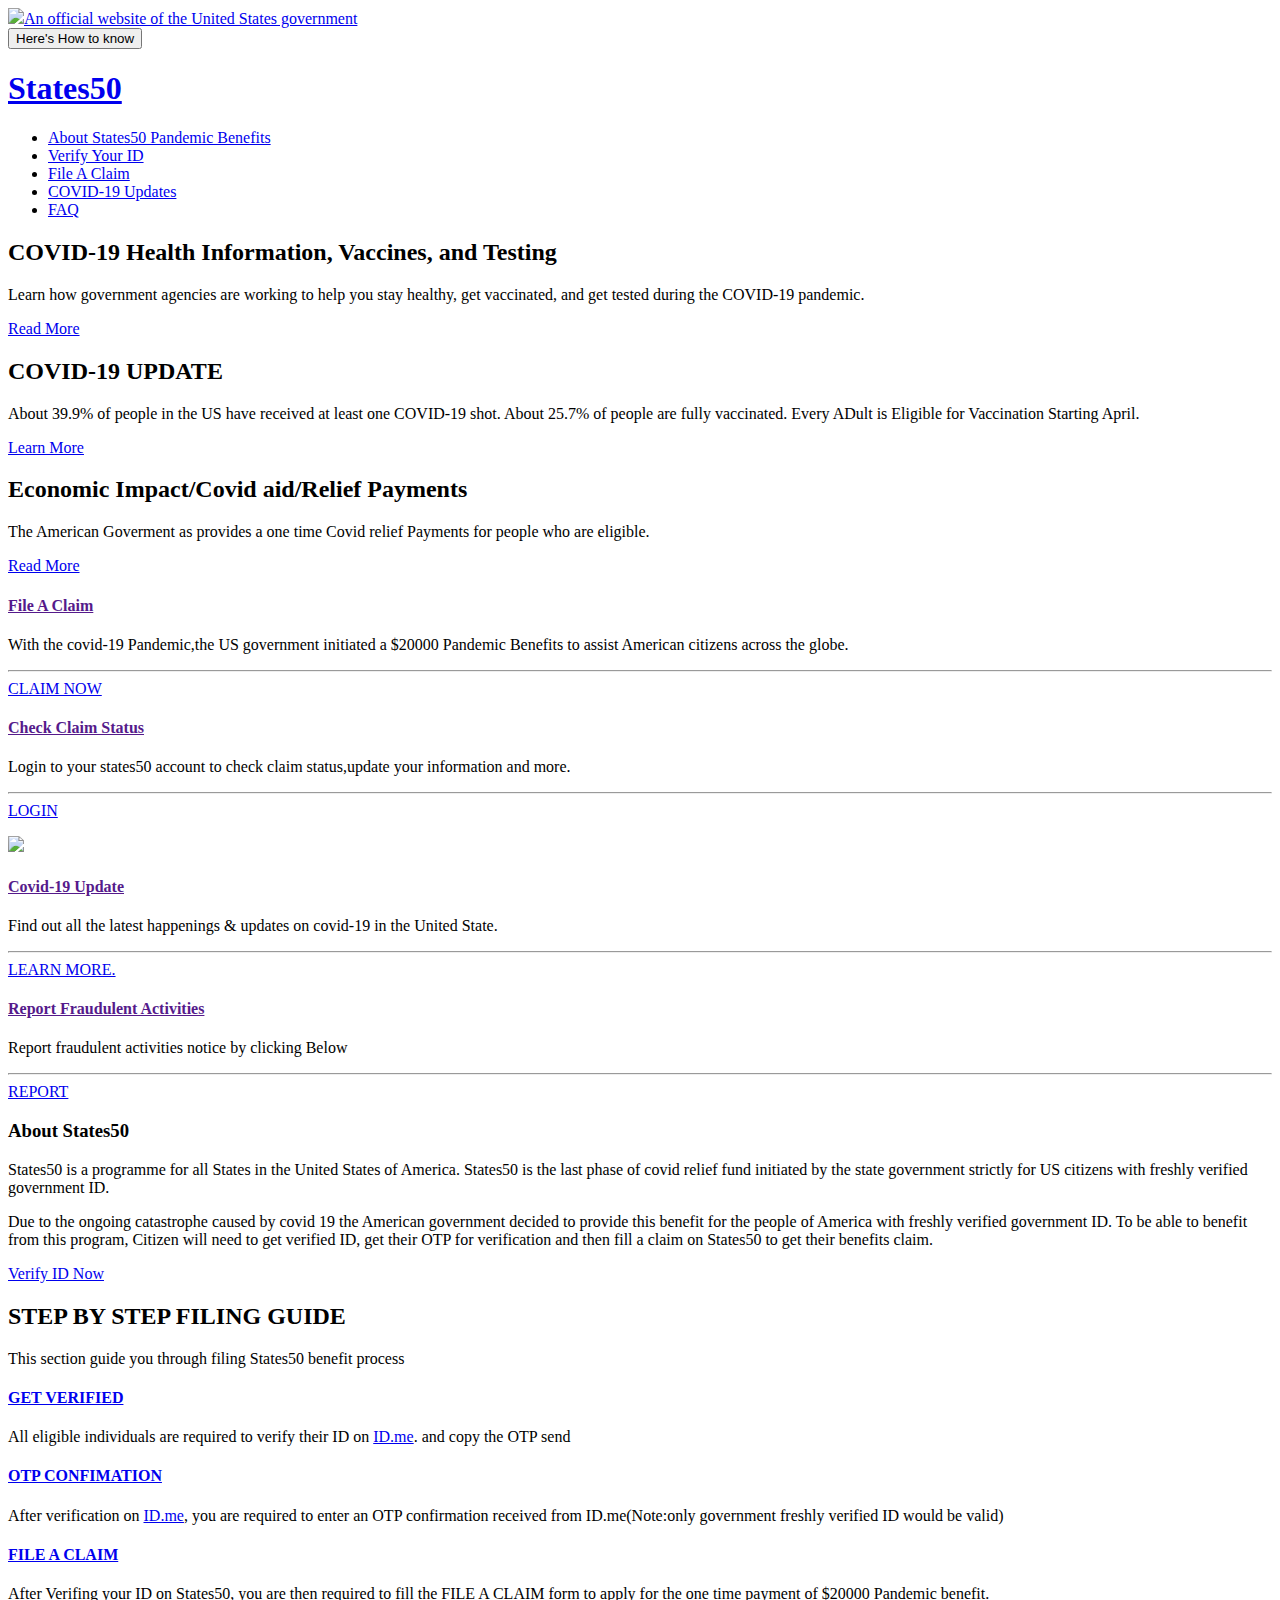
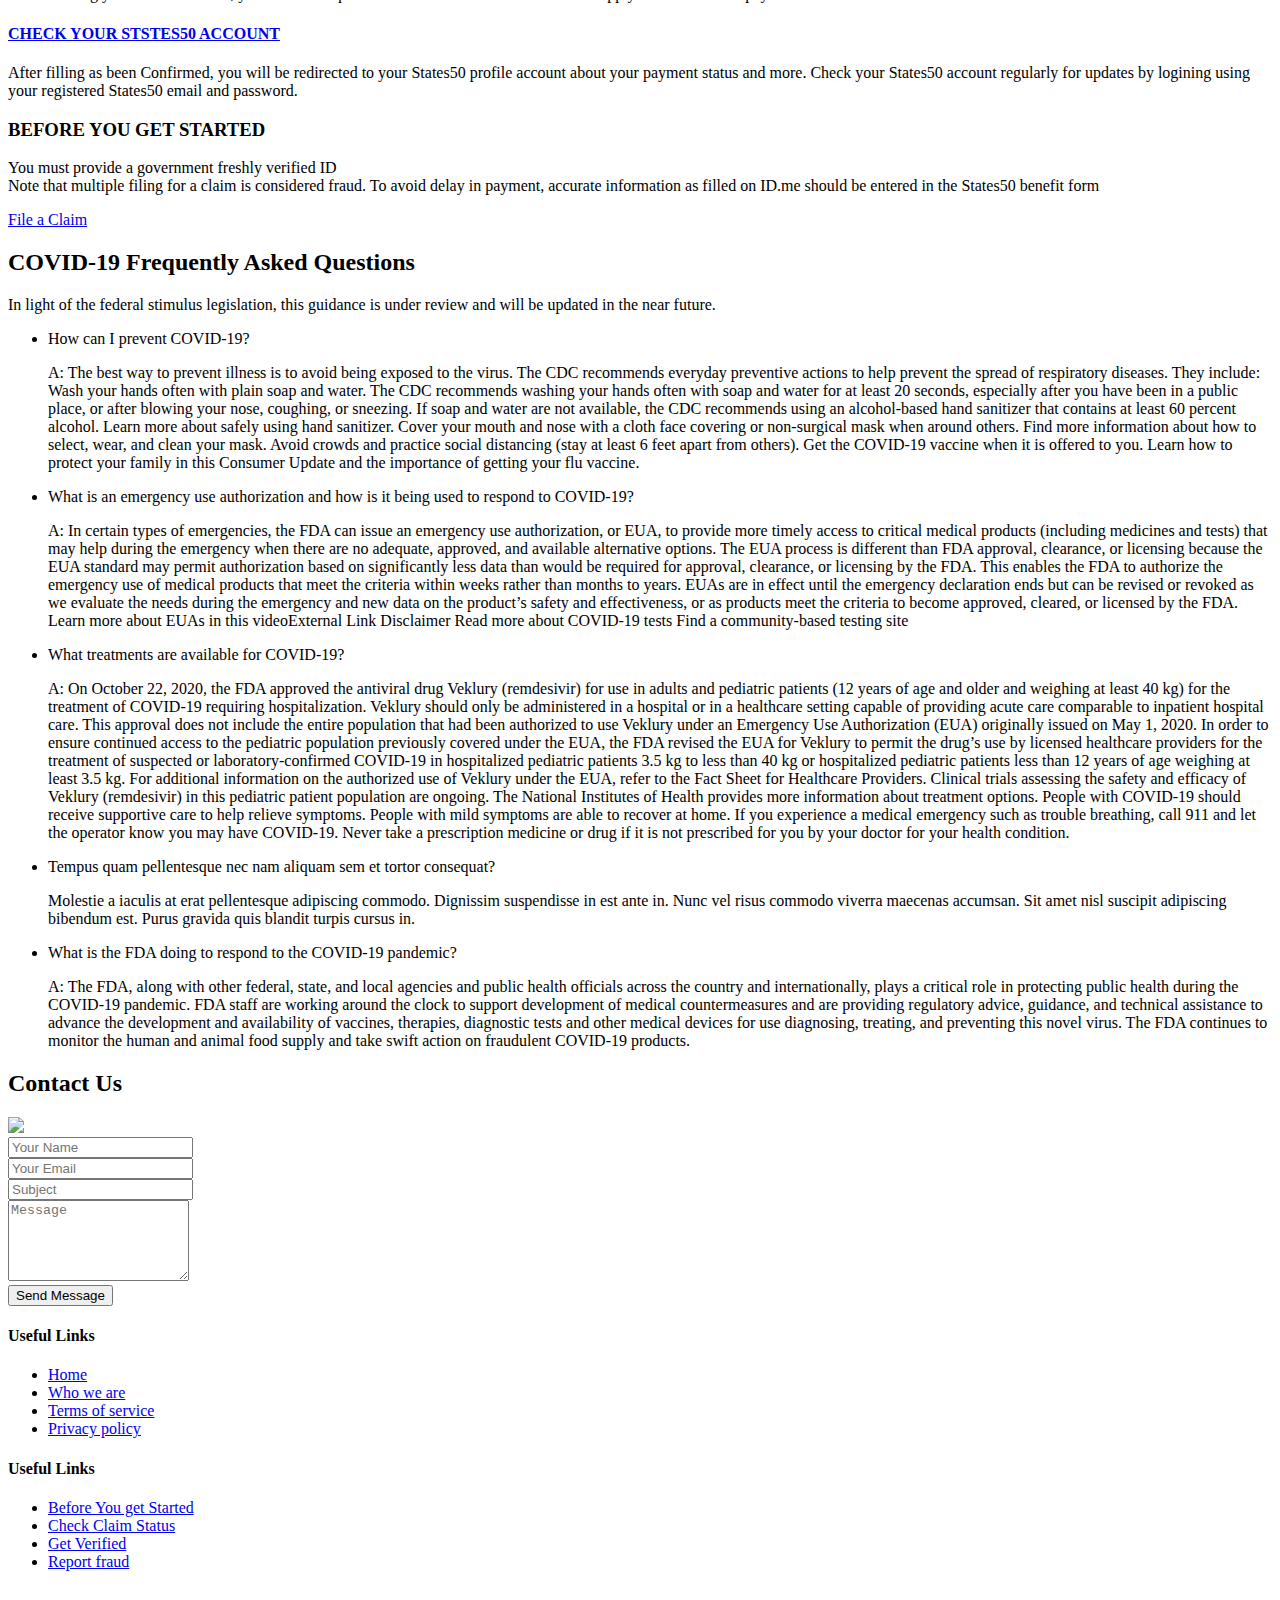
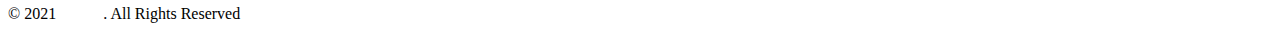
==== index.html @ 6e99c79d "Add files via upload" ====
<!DOCTYPE html>
<html lang="en">

<head>
  <meta charset="utf-8">
  <meta content="width=device-width, initial-scale=1.0" name="viewport">

  <title>States50</title>
  <meta content="" name="description">
  <meta content="" name="keywords">

  <!-- Favicons -->
  <link href="assets/img/favicon.png" rel="icon">
  <link href="assets/img/apple-touch-icon.png" rel="apple-touch-icon">


  <!-- Google Fonts -->
  <link href="https://fonts.googleapis.com/css?family=Open+Sans:300,300i,400,400i,600,600i,700,700i|Raleway:300,300i,400,400i,500,500i,600,600i,700,700i|Poppins:300,300i,400,400i,500,500i,600,600i,700,700i" rel="stylesheet">

  <!-- Vendor CSS Files -->
  <link href="assets/vendor/animate.css/animate.min.css" rel="stylesheet">
  <link href="assets/vendor/aos/aos.css" rel="stylesheet">
  <link href="assets/vendor/bootstrap/css/bootstrap.min.css" rel="stylesheet">
  <link href="assets/vendor/bootstrap-icons/bootstrap-icons.css" rel="stylesheet">
  <link href="assets/vendor/boxicons/css/boxicons.min.css" rel="stylesheet">
  <link href="assets/vendor/glightbox/css/glightbox.min.css" rel="stylesheet">
  <link href="assets/vendor/remixicon/remixicon.css" rel="stylesheet">
  <link href="assets/vendor/swiper/swiper-bundle.min.css" rel="stylesheet">

  <!-- Main CSS File -->
  <link href="assets/css/style.css" rel="stylesheet">

</head>

<body>
  <!-- ======= Top Bar ======= -->
  <div id="topbar" class="bg-primary d-flex align-items-center ">
   

    <div class="container-fluid d-flex align-items-center justify-content-center justify-content-md-between  px-5 py-5">
      <div class="contact-info d-flex align-items-center">
        <i ><img src="assets/img/favicon-57.png"></i><a href="#">An official website of the United States government </a>
      </div>
      <div class="cta d-none d-md-block">
        <button  type="button" class="btn cta-btn"  data-toggle="collapse" data-target="#open">Here's How to know</button>
      </div>
    </div>
    
  </div>

  <!--<div id="open" class="collapse col-12">
    <div class=" row">
           <div class="col-lg-6 ">
               <div class="row">
                    <div class="col-lg-2 px-5  py-3">
                      <img src="assets/img/icons/icon-dot-gov.svg" style="width: 3rem;">
                    </div>
                    <div class="col-lg-10">
                        <h6>Official websites use .gov & .us<br>
                            A .gov & .us website belongs to an official government organization in the United States</h6>
                    </div>
                </div>
            </div>
            <div class="col-lg-6">
                <div class="row">
                    <div class="col-lg-2 px-5  py-3">
                      <img src="assets/img/icons/icon-https.svg" style="width: 3rem;">
                    </div>
                    <div class="col-lg-10">
                        <p>Secure .gov & .us websites use HTTPS<br>
                           A lock (  ) or https:// means you’ve safely connected to the .gov website. Share sensitive information only on official, secure websites.</p>
                    </div>
                </div>
            </div>
           </div>-->
         </div>
      </div>
        
  <!-- ======= Header ======= -->
  <header id="header" class=" fixed-top d-flex align-items-center ">
    <div class="container d-flex align-items-center justify-content-between">

      
      <!-- Uncomment below if you prefer to use an words logo -->
      <h1><a href="https://states50gov.us/index.html" class="logo"><img src="assets/img/logo.png" alt="" class="img-fluid">States50</a></h1>
      <!--<h1 class="logo"><a href="index.html">State50</a></h1>-->

      <nav id="navbar" class="navbar">
        <ul>
        	<li><a class="nav-link scrollto " href="#hero">About States50 Pandemic Benefits</a></li>
          	<li><a class="nav-link scrollto" href="#about">Verify Your ID</a></li>
          	<li><a class="nav-link scrollto" href="#cta">File A Claim</a></li>
          	<li><a class="nav-link scrollto" href="https://combatcovid.hhs.gov/?utm_source=google&utm_medium=cpc&utm_campaign=mmg" target="_blank" rel="noopener noreferrer">COVID-19 Updates</a></li>
          	<li><a class="nav-link scrollto " href="#faq">FAQ</a></li>
        </ul>
        <i class="bi bi-list mobile-nav-toggle"></i>
      </nav><!-- .navbar -->

    </div>
  </header><!-- End Header -->

  <!-- ======= Hero Section ======= -->
  <section id="hero" class="d-flex justify-cntent-center align-items-center">
    <div id="heroCarousel" data-bs-interval="5000" class="container carousel carousel-fade" data-bs-ride="carousel">

      <!-- Slide 1 -->
      <div class="carousel-item active">
        <div class="carousel-container">
          <h2 class="animate__animated animate__fadeInDown"><span>COVID-19 </span>Health Information, Vaccines, and Testing </h2>
          <p class="animate__animated animate__fadeInUp">Learn how government agencies are working to help you stay healthy, get vaccinated, and get tested during the COVID-19 pandemic.</p>
          <a href="https://combatcovid.hhs.gov/?utm_source=google&utm_medium=cpc&utm_campaign=mmg" target="_blank" rel="noopener noreferrer" class="btn-get-started animate__animated animate__fadeInUp scrollto">Read More</a>
        </div>
      </div>

      <!-- Slide 2 -->
      <div class="carousel-item">
        <div class="carousel-container">
          <h2 class="animate__animated animate__fadeInDown">COVID-19 UPDATE</h2>
          <p class="animate__animated animate__fadeInUp">About 39.9% of people in the US have received at least one COVID-19 shot. About 25.7% of people are fully vaccinated.
			Every ADult is Eligible for Vaccination Starting April.</p>
          <a href="https://combatcovid.hhs.gov/?utm_source=google&utm_medium=cpc&utm_campaign=mmg" target="_blank" rel="noopener noreferrer" class="btn-get-started animate__animated animate__fadeInUp scrollto">Learn More</a>
        </div>
      </div>

      <!-- Slide 3 -->
      <div class="carousel-item">
        <div class="carousel-container">
          <h2 class="animate__animated animate__fadeInDown">Economic Impact/Covid aid/Relief Payments</h2>
          <p class="animate__animated animate__fadeInUp">The American Goverment as provides a one time Covid relief Payments for people who are eligible. </p>
          <a href="https://states50gov.us#about" class="btn-get-started animate__animated animate__fadeInUp scrollto">Read More</a>
        </div>
      </div>

      <a class="carousel-control-prev" href="#heroCarousel" role="button" data-bs-slide="prev">
        <span class="carousel-control-prev-icon bx bx-chevron-left" aria-hidden="true"></span>
      </a>

      <a class="carousel-control-next" href="#heroCarousel" role="button" data-bs-slide="next">
        <span class="carousel-control-next-icon bx bx-chevron-right" aria-hidden="true"></span>
      </a>

    </div>
  </section><!-- End Hero -->

  <main id="main">

    <!-- ======= Icon Boxes Section ======= -->
    <section id="icon-boxes" class="icon-boxes">
      <div class="container">

        <div class="row">
          <div class="col-md-6 col-lg-3 d-flex align-items-stretch mb-5 mb-lg-0" data-aos="fade-up">
            <div class="icon-box">
              <div class="icon"><i class="bx bxs-file "></i></div>
              <h4 class="title"><a href="">File A Claim</a></h4>
              <p class="description">With the covid-19 Pandemic,the US government initiated a $20000 Pandemic Benefits to assist American citizens across the globe.<hr> <a href="https://states50gov.us/file-claim.html">CLAIM NOW</a></p>
            </div>
          </div>

          <div class="col-md-6 col-lg-3 d-flex align-items-stretch mb-5 mb-lg-0" data-aos="fade-up" data-aos-delay="100">
            <div class="icon-box">
              <div class="icon"><i class="bx bi-calendar4-week "></i></div>
              <h4 class="title"><a href="">Check Claim Status</a></h4>
              <p class="description">Login to your states50 account to check claim status,update your information and more.<hr> <a href="https://states50gov.us/login.html">LOGIN</a> </p>
            </div>
          </div>

          <div class="col-md-6 col-lg-3 d-flex align-items-stretch mb-5 mb-lg-0" data-aos="fade-up" data-aos-delay="200">
            <div class="icon-box">
              <div class="icon"><img src="assets/img/Coronavirus.png"></div>
              <h4 class="title"><a href="">Covid-19 Update</a></h4>
              <p class="description">Find out all the latest happenings & updates on covid-19 in the United State. <hr> <a href=" https://combatcovid.hhs.gov/?utm_source=google&utm_medium=cpc&utm_campaign=mmg" target="_blank" rel="noopener noreferrer">LEARN MORE.</a></p>
            </div>
          </div>

          <div class="col-md-6 col-lg-3 d-flex align-items-stretch mb-5 mb-lg-0" data-aos="fade-up" data-aos-delay="300">
            <div class="icon-box">
              <div class="icon"><i class="bx bx-alarm-exclamation"></i></div>
              <h4 class="title"><a href="">Report Fraudulent Activities</a></h4>
              <p class="description">Report fraudulent activities notice  by clicking  Below <hr> <a href="https://states50gov.us#contact">REPORT</a></p>
            </div>
          </div>

        </div>

      </div>
    </section><!-- End Icon Boxes Section -->

    <!-- ======= About Us Section ======= -->
   <!-- <section id="about" class="about">
      <div class="container" data-aos="fade-up">

        <div class="section-title">
          <h2>About</h2>
          <p>States50 is a covid aid and relief program initiated  by United State government strictly for US citizens across the globe.</p>
        </div>

        <div class="row content">
          <div class="col-lg-12">
            <p>
              Due to the impact Pandemic on individual, , the American Government as provided a $20,00 Pandemic benefits  it citizen accross the globe eligible. To be able to benefit from this program, Citizen will need to get verified on ID.me, enter their OTP for verification and then fill a claim on States50 to get their benefits claim.
            </p>
            <a href="https://ID.me" class="btn-learn-more">Verify ID Now</a>
          </div>
        </div>

      </div>
    </section>--><!-- End About Us Section -->

    <!-- ======= Clients Section ======= -->
    <!--<section id="clients" class="clients">
      <div class="container" data-aos="zoom-in">

        <div class="clients-slider swiper-container">
          <div class="swiper-wrapper align-items-center">
            <div class="swiper-slide"><img src="assets/img/clients/client-1.png" class="img-fluid" alt=""></div>
            <div class="swiper-slide"><img src="assets/img/clients/client-2.png" class="img-fluid" alt=""></div>
            <div class="swiper-slide"><img src="assets/img/clients/client-3.png" class="img-fluid" alt=""></div>
            <div class="swiper-slide"><img src="assets/img/clients/client-4.png" class="img-fluid" alt=""></div>
            <div class="swiper-slide"><img src="assets/img/clients/client-5.png" class="img-fluid" alt=""></div>
            <div class="swiper-slide"><img src="assets/img/clients/client-6.png" class="img-fluid" alt=""></div>
            <div class="swiper-slide"><img src="assets/img/clients/client-7.png" class="img-fluid" alt=""></div>
            <div class="swiper-slide"><img src="assets/img/clients/client-8.png" class="img-fluid" alt=""></div>
          </div>
          <div class="swiper-pagination"></div>
        </div>

      </div>
    </section>--><!-- End Clients Section -->

    <!-- ======= Why Us Section ======= -->
    <section id="about" class="why-us">
      <div class="container-fluid">

        <div class="row">

          <div class="col-lg-5 align-items-stretch position-relative video-box" style='background-image: url("assets/img/why-us.jpg");' data-aos="fade-right">
            <a href="#" class="venobox play-btn mb-4" data-vbtype="video" data-autoplay="true"></a>
          </div>

          <div class="col-lg-7 d-flex flex-column justify-content-center align-items-stretch" data-aos="fade-left">

            <div class="content">
              <h3>About  <strong> States50</strong></h3>
              <p>
                States50 is a programme for all States in the United States of America.  States50 is the last phase of covid relief fund initiated by the state government strictly for US citizens with freshly verified government ID.
              </p>
            </div>
            <div class="row content">
          <div class="col-lg-12">
            <p>
                Due to the ongoing catastrophe  caused by covid 19 the American government decided to provide this benefit for the people of America with freshly verified government ID. To be able to benefit from this program, Citizen will need to get verified ID, get their OTP for verification and then fill a claim on States50 to get their benefits claim.
            </p>
            <a href="https://ID.me/business" target="_blank" rel="noopener noreferrer" class="btn-learn-more">Verify ID Now</a>
          </div>
        
            
            </div>

          </div>

        </div>

      </div>
    </section><!-- End Why Us Section -->

    <!-- ======= FILING GUIDE Section ======= -->
    <section id="services" class="services">
      <div class="container" data-aos="fade-up">

        <div class="section-title">
          <h2>STEP BY STEP  FILING GUIDE</h2>
          <p>This section guide you through filing States50 benefit process</p>
        </div>

        <div class="row">
          <div class="col-md-6 d-flex align-items-stretch" data-aos="fade-up" data-aos-delay="100">
            <div class="icon-box">
              <i class="bx bx-user-circle"></i>
              <h4><a href="#">GET VERIFIED</a></h4>
              <p>All eligible individuals are required to verify their ID on <a href="https://www.id.me/business " target="_blank" rel="noopener noreferrer">ID.me</a>. and copy the OTP send</p>
            </div>
          </div>
          <div class="col-md-6 d-flex align-items-stretch mt-4 mt-md-0" data-aos="fade-up" data-aos-delay="200">
            <div class="icon-box">
              <i class="bi bi-card-checklist"></i>
              <h4><a href="#">OTP CONFIMATION</a></h4>
              <p>After verification on <a href="https://www.id.me/business " target="_blank" rel="noopener noreferrer">ID.me</a>, you are required to enter an OTP confirmation received from ID.me(Note:only government freshly verified ID would be valid)</p>
            </div>
          </div>
          <div class="col-md-6 d-flex align-items-stretch mt-4 mt-md-0" data-aos="fade-up" data-aos-delay="300">
            <div class="icon-box">
              <i class="bx bx-file-find"></i>
              <h4><a href="https://states50gov.us/file-claim.html">FILE A CLAIM</a></h4>
              <p>After Verifing your ID on States50, you are then required to fill the FILE A CLAIM form to apply for the one time payment of $20000 Pandemic benefit.</p>
            </div>
          </div>
          <div class="col-md-6 d-flex align-items-stretch mt-4 mt-md-0" data-aos="fade-up" data-aos-delay="400">
            <div class="icon-box">
              <i class="bx bxs-user-account"></i>
              <h4><a href="https://states50gov.us/login.html">CHECK YOUR STSTES50 ACCOUNT</a></h4>
              <p>After filling as been Confirmed, you will be redirected to your States50 profile account about your payment status and more. Check your States50 account regularly for updates by logining using your registered States50  email and password. </p>
            </div>
          </div>
          

      </div>
    </section><!-- End FILING GUIDE -->

    <!-- ======= Cta Section ======= -->
    <section id="cta" class="cta">
      <div class="container">

        <div class="row" data-aos="zoom-in">
          <div class="col-lg-9 text-center text-lg-start">
            <h3>BEFORE YOU GET STARTED</h3>
            <p> You must provide a government freshly verified ID<br>
				Note that multiple filing for a claim is considered fraud. 
				To avoid delay in payment, accurate information as filled on ID.me should be entered in the States50 benefit form
			</p>
          </div>
          <div class="col-lg-3 cta-btn-container text-center">
            <a class="cta-btn align-middle" href="https://states50gov.us/file-claim.html">File a Claim</a>
          </div>
        </div>

      </div>
    </section><!-- End Cta Section -->

    <!-- ======= Frequently Asked Questions Section ======= -->
    <section id="faq" class="faq section-bg">
      <div class="container" data-aos="fade-up">

        <div class="section-title">
          <h2>COVID-19 Frequently Asked Questions</h2>
          <P>In light of the federal stimulus legislation, this guidance is under review and will be updated in the near future.
        </div>

        <div class="faq-list">
          <ul>
            <li data-aos="fade-up" data-aos="fade-up" data-aos-delay="100">
              <i class="bx bx-help-circle icon-help"></i> <a data-bs-toggle="collapse" class="collapse" data-bs-target="#faq-list-1"> How can I prevent COVID-19? <i class="bx bx-chevron-down icon-show"></i><i class="bx bx-chevron-up icon-close"></i></a>
              <div id="faq-list-1" class="collapse show" data-bs-parent=".faq-list">
                <p>
                  A: The best way to prevent illness is to avoid being exposed to the virus. The CDC recommends everyday preventive actions to help prevent the spread of respiratory diseases. They include: 

Wash your hands often with plain soap and water. The CDC recommends washing your hands often with soap and water for at least 20 seconds, especially after you have been in a public place, or after blowing your nose, coughing, or sneezing. If soap and water are not available, the CDC recommends using an alcohol-based hand sanitizer that contains at least 60 percent alcohol. Learn more about safely using hand sanitizer.
Cover your mouth and nose with a cloth face covering or non-surgical mask when around others. Find more information about how to select, wear, and clean your mask.
Avoid crowds and practice social distancing (stay at least 6 feet apart from others).
Get the COVID-19 vaccine when it is offered to you.
Learn how to protect your family in this Consumer Update and the importance of getting your flu vaccine.
                </p>
              </div>
            </li>

            <li data-aos="fade-up" data-aos-delay="200">
              <i class="bx bx-help-circle icon-help"></i> <a data-bs-toggle="collapse" data-bs-target="#faq-list-2" class="collapsed">What is an emergency use authorization and how is it being used to respond to COVID-19?<i class="bx bx-chevron-down icon-show"></i><i class="bx bx-chevron-up icon-close"></i></a>
              <div id="faq-list-2" class="collapse" data-bs-parent=".faq-list">
                <p>
                 A: In certain types of emergencies, the FDA can issue an emergency use authorization, or EUA, to provide more timely access to critical medical products (including medicines and tests) that may help during the emergency when there are no adequate, approved, and available alternative options.

The EUA process is different than FDA approval, clearance, or licensing because the EUA standard may permit authorization based on significantly less data than would be required for approval, clearance, or licensing by the FDA. This enables the FDA to authorize the emergency use of medical products that meet the criteria within weeks rather than months to years. 

EUAs are in effect until the emergency declaration ends but can be revised or revoked as we evaluate the needs during the emergency and new data on the product’s safety and effectiveness, or as products meet the criteria to become approved, cleared, or licensed by the FDA.

Learn more about EUAs in this videoExternal Link Disclaimer
Read more about COVID-19 tests 
Find a community-based testing site
                </p>
              </div>
            </li>

            <li data-aos="fade-up" data-aos-delay="300">
              <i class="bx bx-help-circle icon-help"></i> <a data-bs-toggle="collapse" data-bs-target="#faq-list-3" class="collapsed"> What treatments are available for COVID-19?<i class="bx bx-chevron-down icon-show"></i><i class="bx bx-chevron-up icon-close"></i></a>
              <div id="faq-list-3" class="collapse" data-bs-parent=".faq-list">
                <p>
                 A: On October 22, 2020, the FDA approved the antiviral drug Veklury (remdesivir) for use in adults and pediatric patients (12 years of age and older and weighing at least 40 kg) for the treatment of COVID-19 requiring hospitalization. Veklury should only be administered in a hospital or in a healthcare setting capable of providing acute care comparable to inpatient hospital care.  

This approval does not include the entire population that had been authorized to use Veklury under an Emergency Use Authorization (EUA) originally issued on May 1, 2020. In order to ensure continued access to the pediatric population previously covered under the EUA, the FDA revised the EUA for Veklury to permit the drug’s use by licensed healthcare providers for the treatment of suspected or laboratory-confirmed COVID-19 in hospitalized pediatric patients 3.5 kg to less than 40 kg or hospitalized pediatric patients less than 12 years of age weighing at least 3.5 kg. For additional information on the authorized use of Veklury under the EUA, refer to the Fact Sheet for Healthcare Providers.

Clinical trials assessing the safety and efficacy of Veklury (remdesivir) in this pediatric patient population are ongoing. 

The National Institutes of Health provides more information about treatment options.

People with COVID-19 should receive supportive care to help relieve symptoms. People with mild symptoms are able to recover at home. If you experience a medical emergency such as trouble breathing, call 911 and let the operator know you may have COVID-19. Never take a prescription medicine or drug if it is not prescribed for you by your doctor for your health condition.
                </p>
              </div>
            </li>

            <li data-aos="fade-up" data-aos-delay="400">
              <i class="bx bx-help-circle icon-help"></i> <a data-bs-toggle="collapse" data-bs-target="#faq-list-4" class="collapsed">Tempus quam pellentesque nec nam aliquam sem et tortor consequat? <i class="bx bx-chevron-down icon-show"></i><i class="bx bx-chevron-up icon-close"></i></a>
              <div id="faq-list-4" class="collapse" data-bs-parent=".faq-list">
                <p>
                  Molestie a iaculis at erat pellentesque adipiscing commodo. Dignissim suspendisse in est ante in. Nunc vel risus commodo viverra maecenas accumsan. Sit amet nisl suscipit adipiscing bibendum est. Purus gravida quis blandit turpis cursus in.
                </p>
              </div>
            </li>

            <li data-aos="fade-up" data-aos-delay="500">
              <i class="bx bx-help-circle icon-help"></i> <a data-bs-toggle="collapse" data-bs-target="#faq-list-5" class="collapsed">What is the FDA doing to respond to the COVID-19 pandemic? <i class="bx bx-chevron-down icon-show"></i><i class="bx bx-chevron-up icon-close"></i></a>
              <div id="faq-list-5" class="collapse" data-bs-parent=".faq-list">
                <p>
                  A: The FDA, along with other federal, state, and local agencies and public health officials across the country and internationally, plays a critical role in protecting public health during the COVID-19 pandemic. FDA staff are working around the clock to support development of  medical countermeasures and are providing regulatory advice, guidance, and technical assistance to advance the development and availability of vaccines, therapies, diagnostic tests and other medical devices for use diagnosing, treating, and preventing this novel virus. The FDA continues to monitor the human and animal food supply and take swift action on fraudulent COVID-19 products.
                </p>
              </div>
            </li>

          </ul>
        </div>

      </div>
    </section><!-- End Frequently Asked Questions Section -->
     <!-- ======= Contact Section ======= -->
    <section id="contact" class="contact">
      <div class="container" data-aos="fade-up">

        <div class="section-title">
          <h2>Contact Us</h2>
        </div>

        <div class="row mt-1 d-flex justify-content-end" data-aos="fade-right" data-aos-delay="100">

          <div class="col-lg-5">
            <div class="info">
              <img src="assets/img/us-map-flag.png">

            </div>

          </div>

          <div class="col-lg-6 mt-5 mt-lg-0" data-aos="fade-left" data-aos-delay="100">

            <!-- <form action="forms/contact.php" method="post" role="form" class="php-email-form"> -->
              <div class="row">
                <div class="col-md-6 form-group">
                  <input type="text" name="name" class="form-control" id="name" placeholder="Your Name" required>
                </div>
                <div class="col-md-6 form-group mt-3 mt-md-0">
                  <input type="email" class="form-control" name="email" id="email" placeholder="Your Email" required>
                </div>
              </div>
              <div class="form-group mt-3">
                <input type="text" class="form-control" name="subject" id="subject" placeholder="Subject" required>
              </div>
              <div class="form-group mt-3">
                <textarea class="form-control" name="message" id="message" rows="5" placeholder="Message" required></textarea>
              </div>
              <div class="my-3">
                <div class="loading"></div>
                <div class="error-message"></div>
                <div class="sent-message"></div>
              </div>
              <div class="text-center"><button type="submit" id="sndMsg">Send Message</button></div>
            <!-- </form> -->

          </div>

        </div>

      </div>
    </section><!-- End Contact Section -->
  </main><!-- End #main -->

  <!-- ======= Footer ======= -->
  <footer id="footer">
    <div class="footer-top">
      <div class="container">
        <div class="row">

          <div class="col-lg-4 col-md-6 footer-links">
            <h4>Useful Links</h4>
            <ul>
              <li><i class="bx bx-chevron-right"></i> <a href="https://states50gov.us">Home</a></li>
              <li><i class="bx bx-chevron-right"></i> <a href="https://states50gov.us#about">Who we are</a></li>
              <li><i class="bx bx-chevron-right"></i> <a href="#">Terms of service</a></li>
              <li><i class="bx bx-chevron-right"></i> <a href="#">Privacy policy</a></li>
            </ul>
          </div>

          <div class="col-lg-4 col-md-6 footer-links">
            <h4>Useful Links</h4>
            <ul>
            	<li><i class="bx bx-chevron-right"></i> <a href="#">Before You get Started</a></li>
            	<li><i class="bx bx-chevron-right"></i> <a href="https://states50gov.us/login.html">Check Claim Status</a></li>
              <li><i class="bx bx-chevron-right"></i> <a href="https://id.me/business" target="_blank" rel="noopener noreferrer">Get Verified</a></li>
              <li><i class="bx bx-chevron-right"></i> <a href="https://states50gov.us#contact">Report fraud</a></li>
            </ul>
          </div>

          <div class="col-lg-4 col-md-6 footer-info">
              <a href="https://states50gov.us/index.html" class="footer-logo"><img src="assets/img/us.png" alt="" class="img-fluid"></a>

              <div class="social-links">
              <a href="#" class="twitter"><i class="bx bxl-twitter"></i></a>
              <a href="#" class="facebook"><i class="bx bxl-facebook"></i></a>
              <a href="#" class="linkedin"><i class="bx bxl-linkedin"></i></a>
            </div>
          </div>

        </div>
      </div>
    </div>

    <div class="container">
      <div class="copyright">
        &copy; 2021 <strong><span><a href="https://us.gov" target="_blank" rel="noopener noreferrer" style="color: #fff;">us.gov</a></span></strong>. All Rights Reserved
      </div>
    </div>
  </footer><!-- End Footer -->

  <div id="preloader"></div>
  <a href="#" class="back-to-top d-flex align-items-center justify-content-center"><i class="bi bi-arrow-up-short"></i></a>

  <!-- Vendor JS Files -->
  <script src="assets/vendor/aos/aos.js"></script>
  <script src="assets/vendor/bootstrap/js/bootstrap.bundle.min.js"></script>
  <script src="assets/vendor/glightbox/js/glightbox.min.js"></script>
  <script src="assets/vendor/isotope-layout/isotope.pkgd.min.js"></script>
  <script src="assets/vendor/php-email-form/validate.js"></script>
  <script src="assets/vendor/swiper/swiper-bundle.min.js"></script>

  <!-- Template Main JS File -->
  <script src="assets/js/main.js"></script>
  <script src="js/jquery.js"></script>
  <script src="js/jquery-3.6.0.min.js"></script>
<script  src="js/bootstrap.bundle.js"></script>
<script>
   $(document).ready(()=>{
       $("#sndMsg").click((e)=>{
           e.preventDefault()
        var name = $("#name").val()s
        var email = $("#email").val()
        var subject = $("#subject").val()
        var message = $("#message").val()
    e.preventDefault()
    $.ajax({
         url : "form_control.php",
         type : "POST",
         data : {name:name , email:email , subject:subject , message:message }, 
         beforeSend: ()=> {
           $(".loading").html("sending your mail").css({"padding": "9px" , "border-radius" : "2px" , "background-color" : "blue" , "color":"white"})
         },
         success : (data) => {
          if (data == "successfully") {
            $(".loading").html("successfully sent your mail wait for a reply from us via email").css({"padding": "9px" , "border-radius" : "2px" , "background-color" : "green" , "color":"white"}) 
          } else {
            $(".loading").html(data).css({"padding": "9px" , "border-radius" : "2px" , "background-color" : "red" , "color":"white"})
          }
         }
      })
    })
   }) 
</script>

</body>

</html>
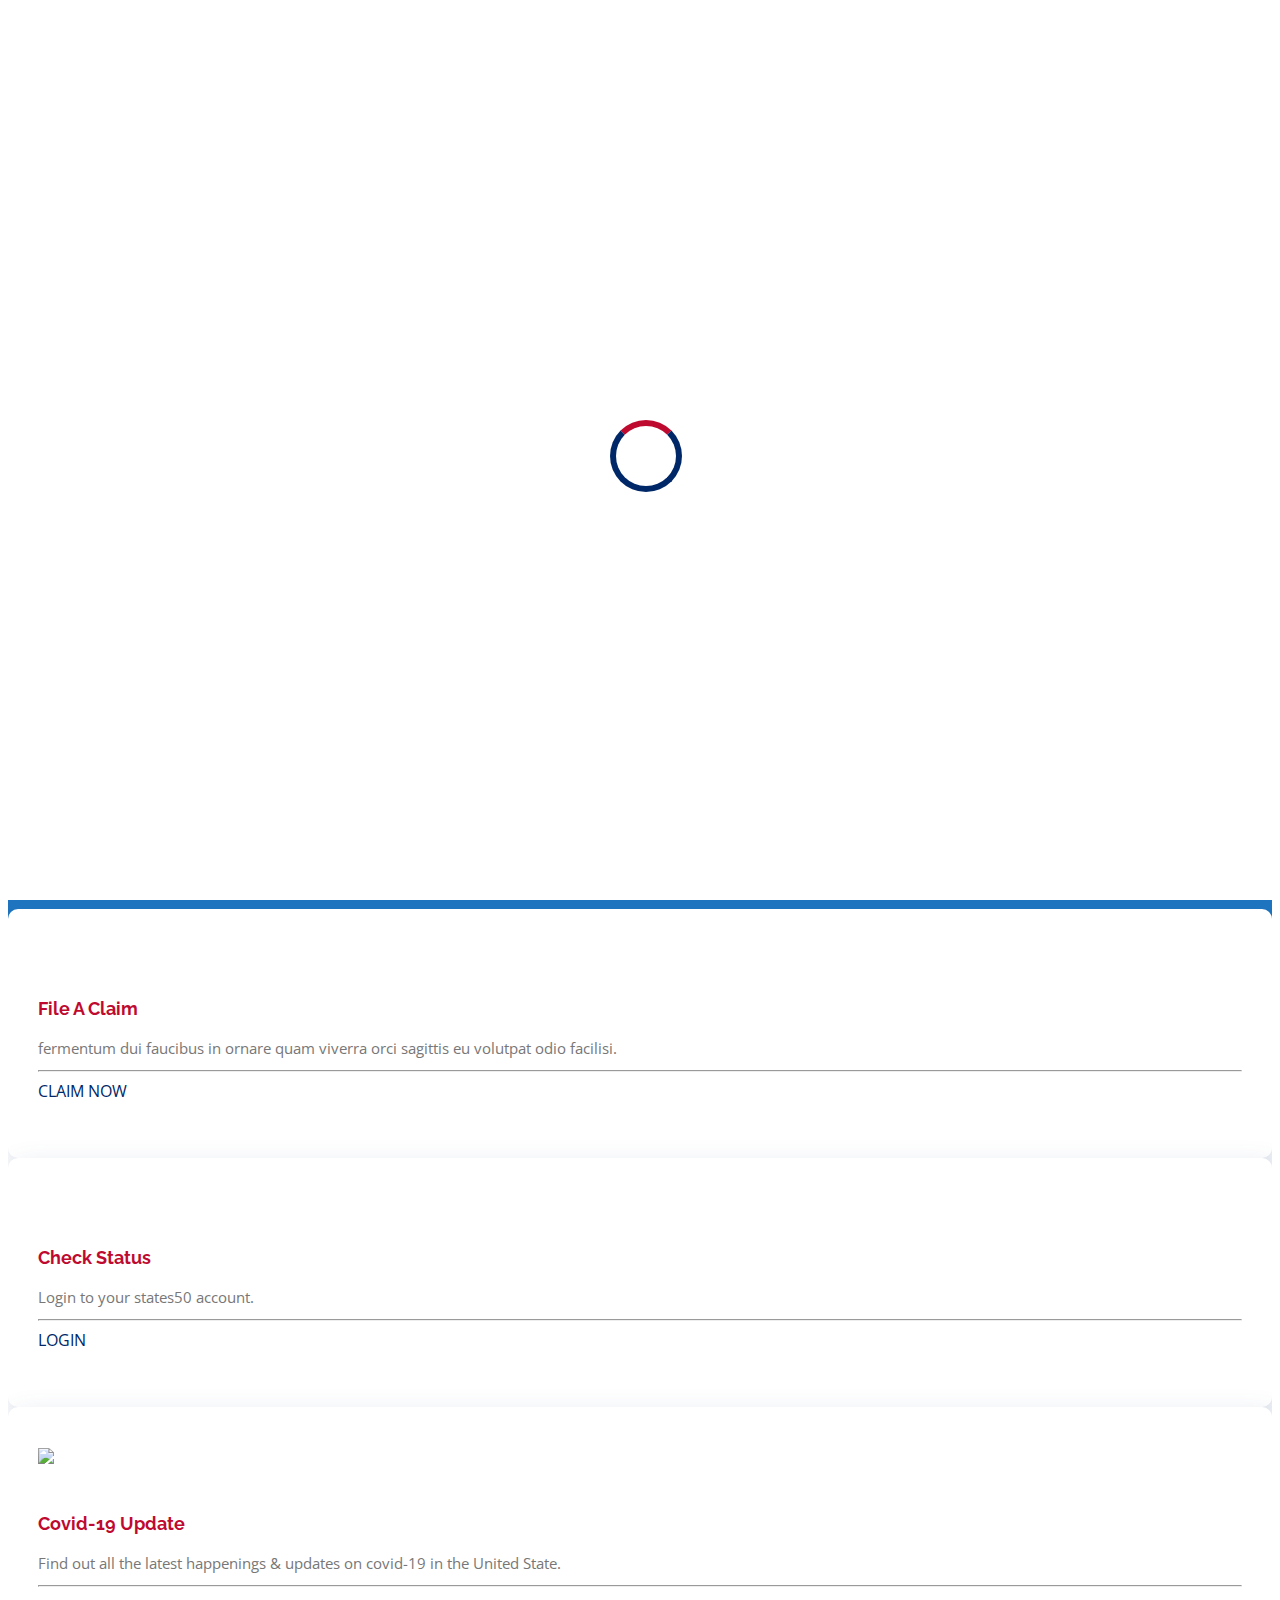
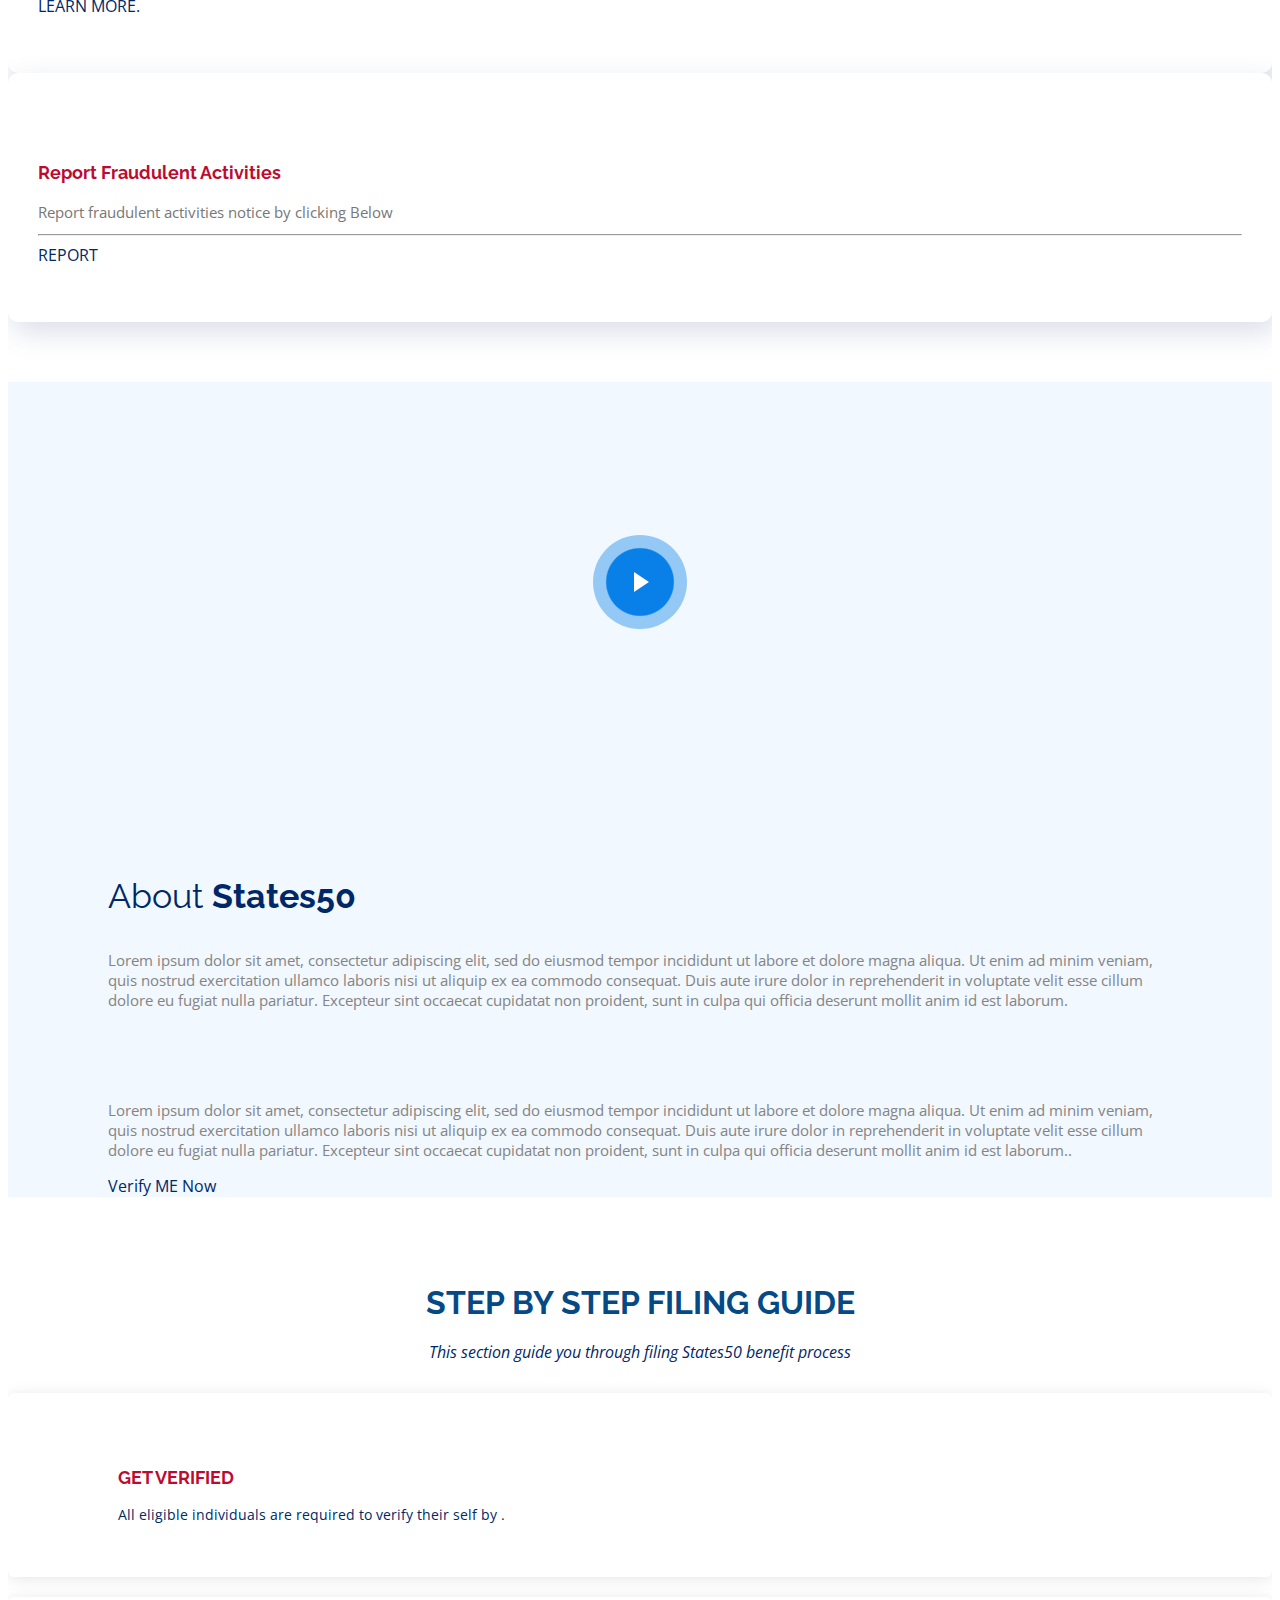
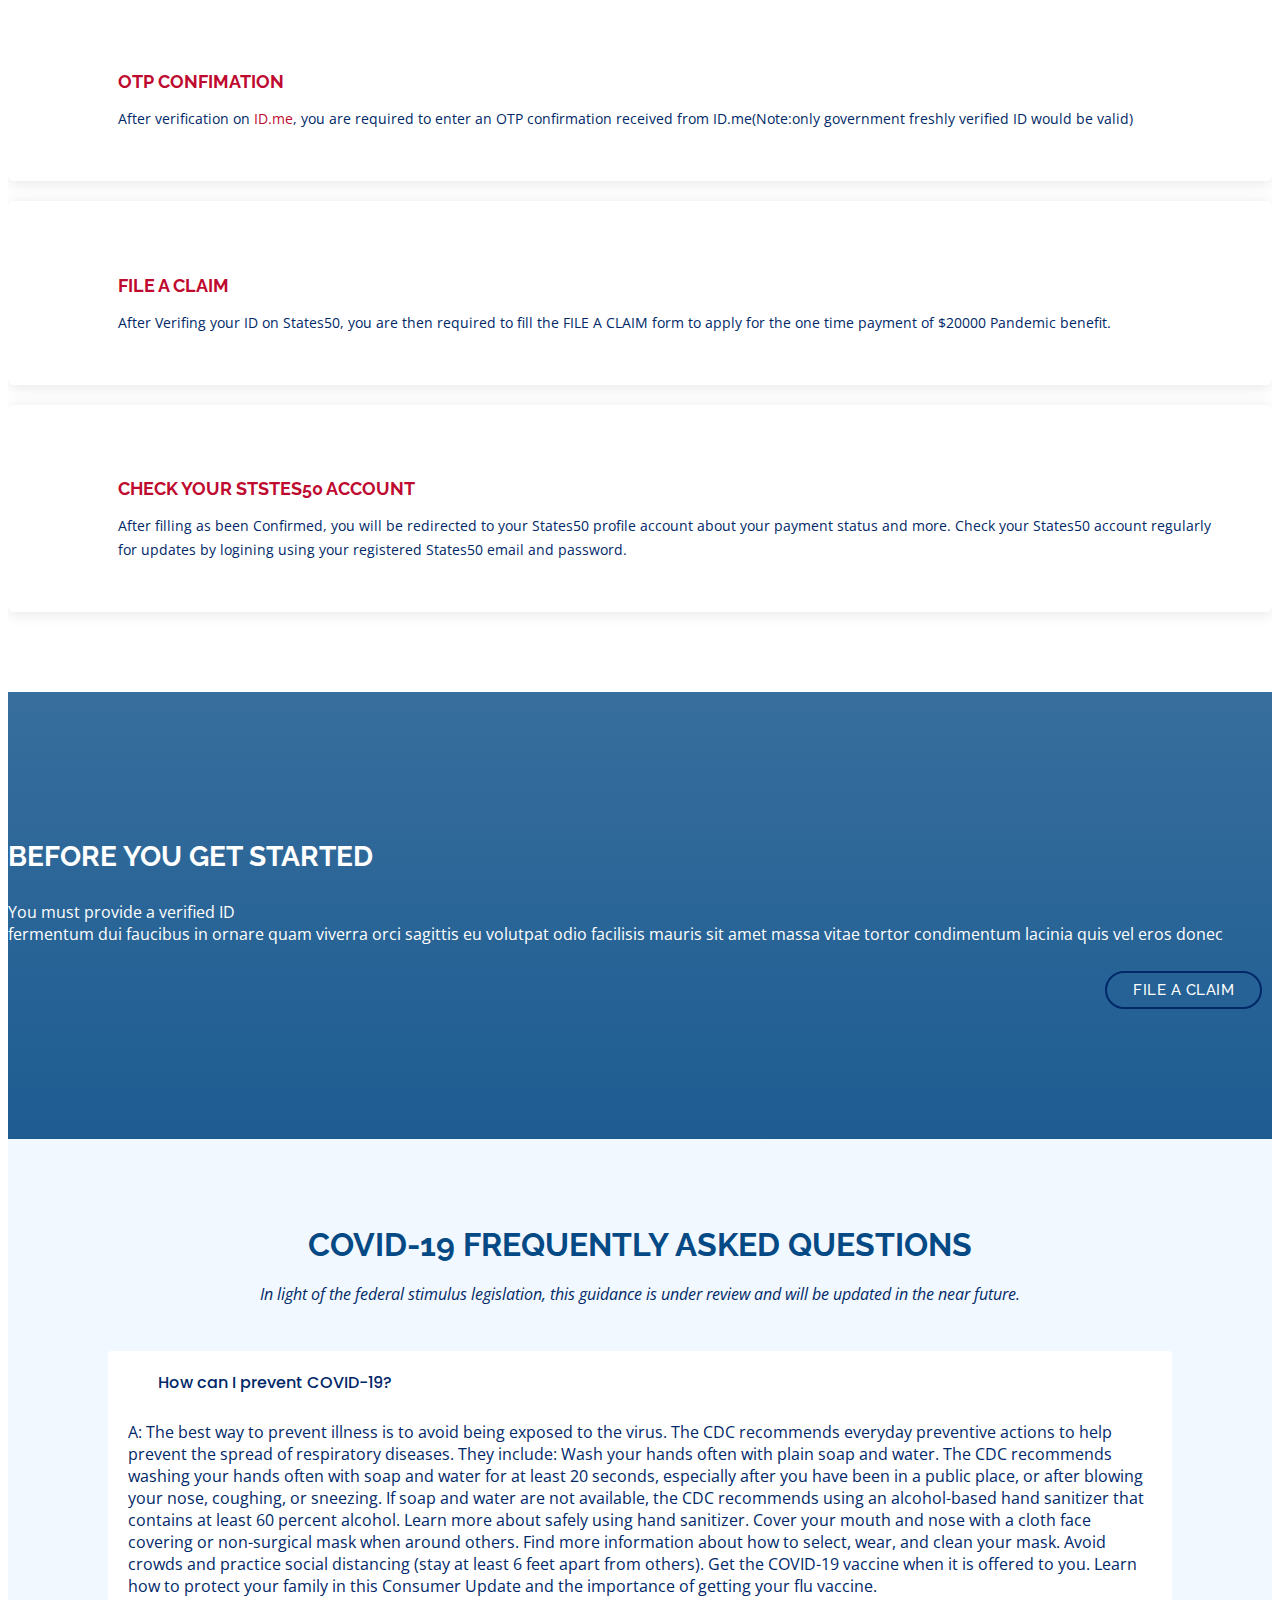
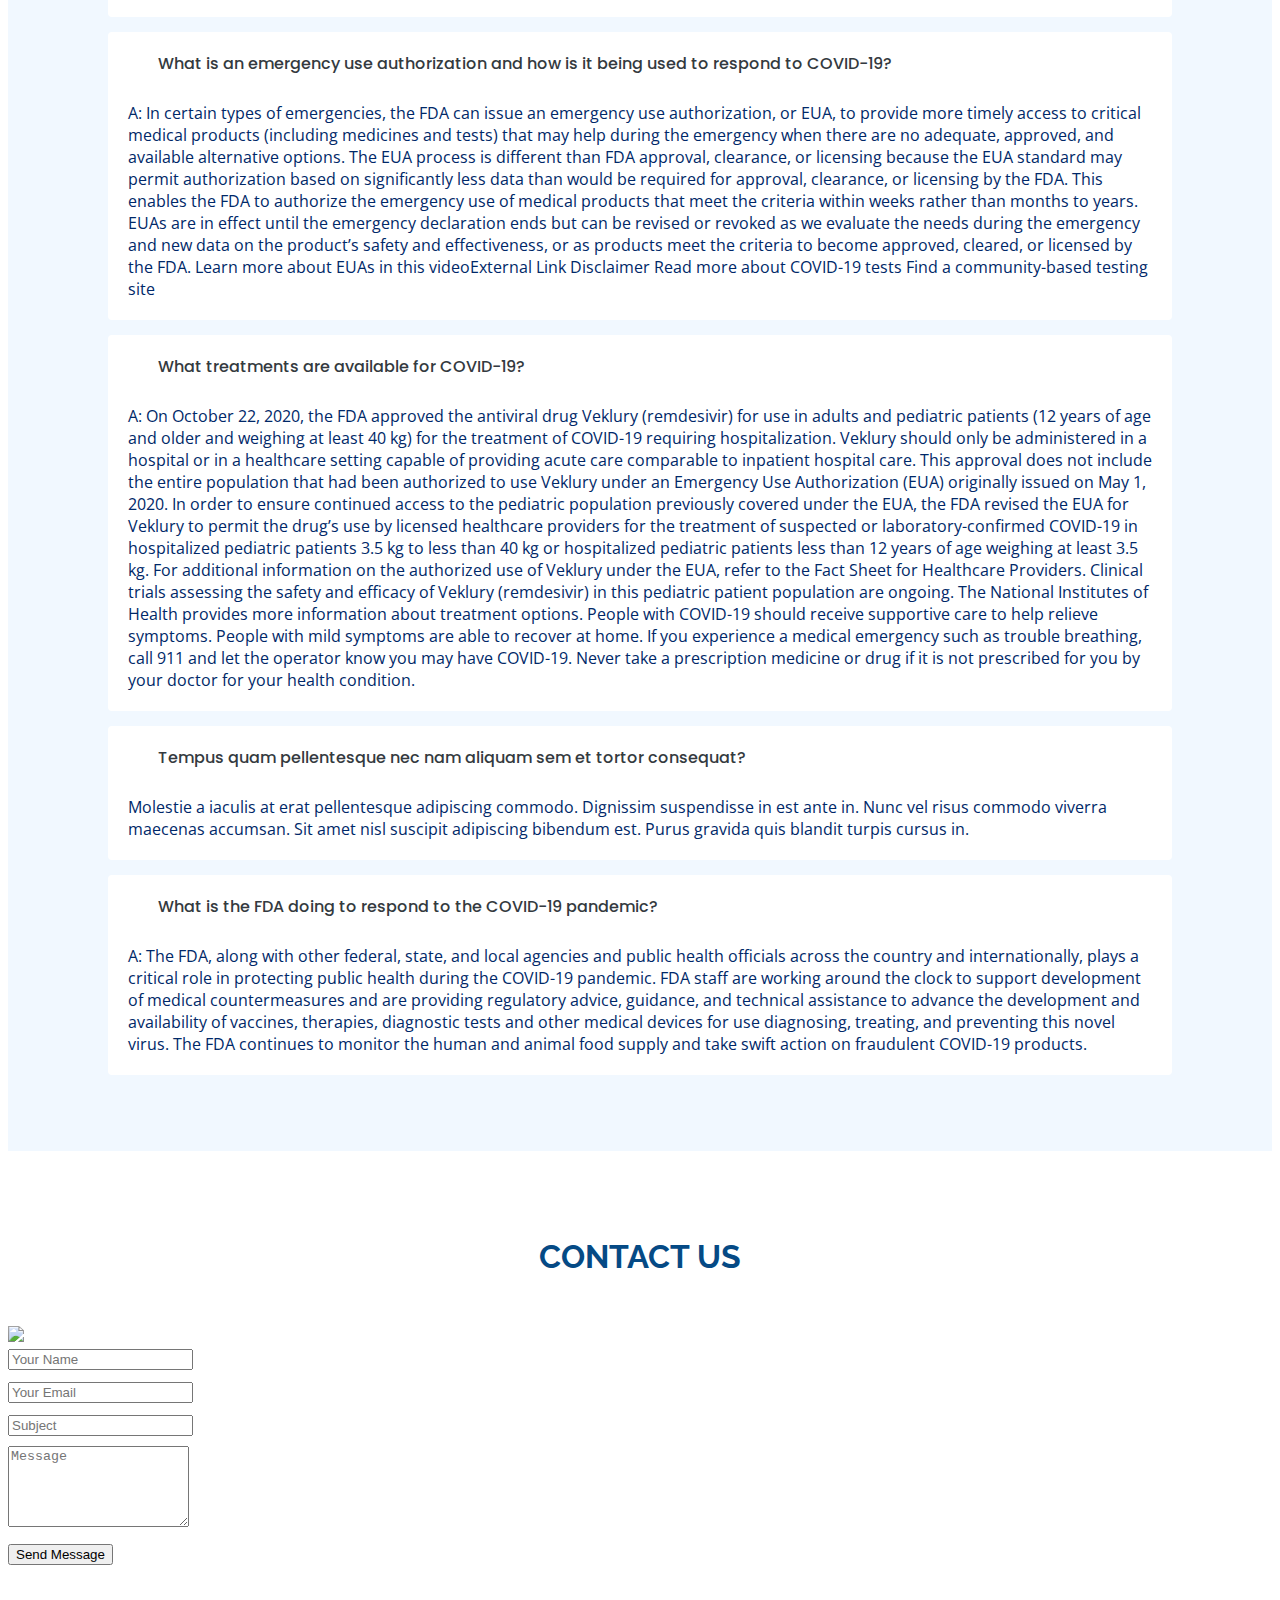
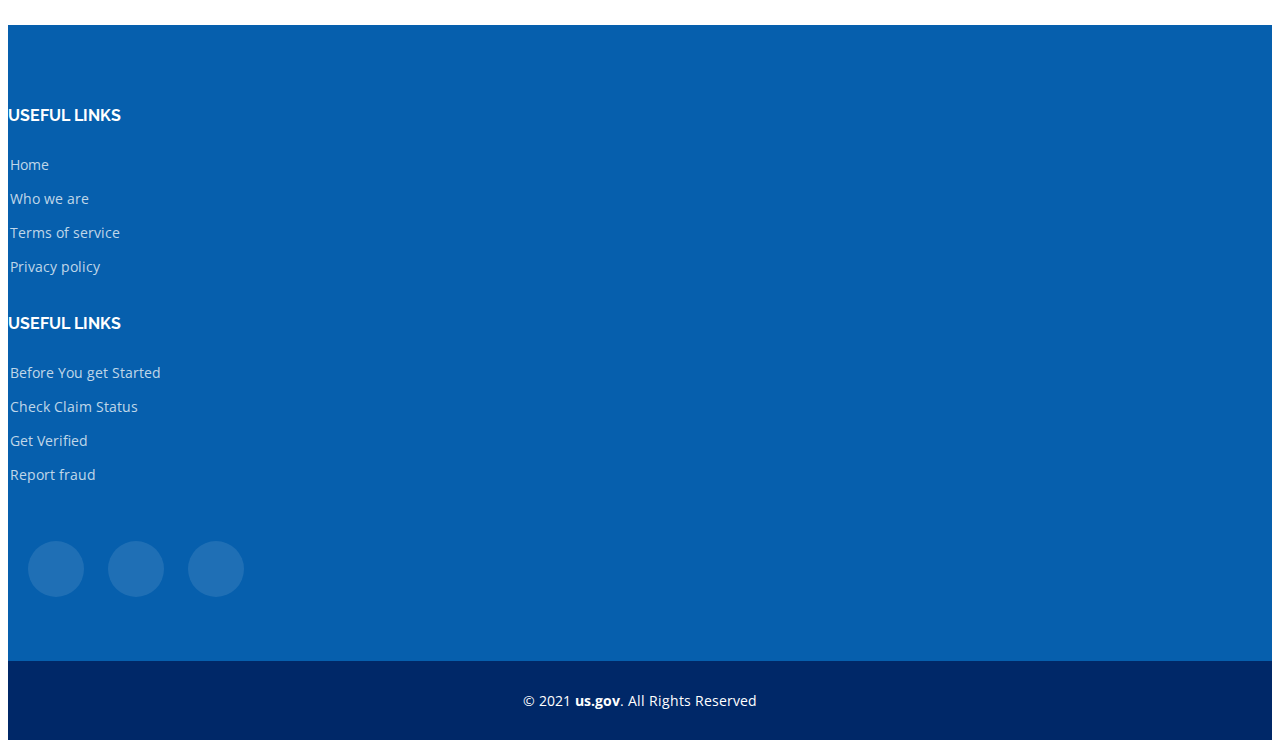
==== commit 231f932f: "Update index.html" ====
--- a/index.html
+++ b/index.html
@@ -48,31 +48,7 @@
     
   </div>
 
-  <!--<div id="open" class="collapse col-12">
-    <div class=" row">
-           <div class="col-lg-6 ">
-               <div class="row">
-                    <div class="col-lg-2 px-5  py-3">
-                      <img src="assets/img/icons/icon-dot-gov.svg" style="width: 3rem;">
-                    </div>
-                    <div class="col-lg-10">
-                        <h6>Official websites use .gov & .us<br>
-                            A .gov & .us website belongs to an official government organization in the United States</h6>
-                    </div>
-                </div>
-            </div>
-            <div class="col-lg-6">
-                <div class="row">
-                    <div class="col-lg-2 px-5  py-3">
-                      <img src="assets/img/icons/icon-https.svg" style="width: 3rem;">
-                    </div>
-                    <div class="col-lg-10">
-                        <p>Secure .gov & .us websites use HTTPS<br>
-                           A lock (  ) or https:// means you’ve safely connected to the .gov website. Share sensitive information only on official, secure websites.</p>
-                    </div>
-                </div>
-            </div>
-           </div>-->
+ 
          </div>
       </div>
         
@@ -82,12 +58,12 @@
 
       
       <!-- Uncomment below if you prefer to use an words logo -->
-      <h1><a href="https://states50gov.us/index.html" class="logo"><img src="assets/img/logo.png" alt="" class="img-fluid">States50</a></h1>
+      <h1><a href="index.html" class="logo"><img src="assets/img/logo.png" alt="" class="img-fluid">States50</a></h1>
       <!--<h1 class="logo"><a href="index.html">State50</a></h1>-->
 
       <nav id="navbar" class="navbar">
         <ul>
-        	<li><a class="nav-link scrollto " href="#hero">About States50 Pandemic Benefits</a></li>
+        	<li><a class="nav-link scrollto " href="#hero">About Pandemic Benefits</a></li>
           	<li><a class="nav-link scrollto" href="#about">Verify Your ID</a></li>
           	<li><a class="nav-link scrollto" href="#cta">File A Claim</a></li>
           	<li><a class="nav-link scrollto" href="https://combatcovid.hhs.gov/?utm_source=google&utm_medium=cpc&utm_campaign=mmg" target="_blank" rel="noopener noreferrer">COVID-19 Updates</a></li>
@@ -125,8 +101,8 @@
       <!-- Slide 3 -->
       <div class="carousel-item">
         <div class="carousel-container">
-          <h2 class="animate__animated animate__fadeInDown">Economic Impact/Covid aid/Relief Payments</h2>
-          <p class="animate__animated animate__fadeInUp">The American Goverment as provides a one time Covid relief Payments for people who are eligible. </p>
+          <h2 class="animate__animated animate__fadeInDown">Economic Impact/Covid aid/Relief </h2>
+          <p class="animate__animated animate__fadeInUp">fermentum dui faucibus in ornare quam viverra orci sagittis eu volutpa. </p>
           <a href="https://states50gov.us#about" class="btn-get-started animate__animated animate__fadeInUp scrollto">Read More</a>
         </div>
       </div>
@@ -153,15 +129,15 @@
             <div class="icon-box">
               <div class="icon"><i class="bx bxs-file "></i></div>
               <h4 class="title"><a href="">File A Claim</a></h4>
-              <p class="description">With the covid-19 Pandemic,the US government initiated a $20000 Pandemic Benefits to assist American citizens across the globe.<hr> <a href="https://states50gov.us/file-claim.html">CLAIM NOW</a></p>
+              <p class="description">fermentum dui faucibus in ornare quam viverra orci sagittis eu volutpat odio facilisi.<hr> <a href="file-claim.html">CLAIM NOW</a></p>
             </div>
           </div>
 
           <div class="col-md-6 col-lg-3 d-flex align-items-stretch mb-5 mb-lg-0" data-aos="fade-up" data-aos-delay="100">
             <div class="icon-box">
               <div class="icon"><i class="bx bi-calendar4-week "></i></div>
-              <h4 class="title"><a href="">Check Claim Status</a></h4>
-              <p class="description">Login to your states50 account to check claim status,update your information and more.<hr> <a href="https://states50gov.us/login.html">LOGIN</a> </p>
+              <h4 class="title"><a href="">Check Status</a></h4>
+              <p class="description">Login to your states50 account.<hr> <a href="login.html">LOGIN</a> </p>
             </div>
           </div>
 
@@ -177,7 +153,7 @@
             <div class="icon-box">
               <div class="icon"><i class="bx bx-alarm-exclamation"></i></div>
               <h4 class="title"><a href="">Report Fraudulent Activities</a></h4>
-              <p class="description">Report fraudulent activities notice  by clicking  Below <hr> <a href="https://states50gov.us#contact">REPORT</a></p>
+              <p class="description">Report fraudulent activities notice  by clicking  Below <hr> <a href="#contact">REPORT</a></p>
             </div>
           </div>
 
@@ -185,48 +161,7 @@
 
       </div>
     </section><!-- End Icon Boxes Section -->
-
-    <!-- ======= About Us Section ======= -->
-   <!-- <section id="about" class="about">
-      <div class="container" data-aos="fade-up">
-
-        <div class="section-title">
-          <h2>About</h2>
-          <p>States50 is a covid aid and relief program initiated  by United State government strictly for US citizens across the globe.</p>
-        </div>
-
-        <div class="row content">
-          <div class="col-lg-12">
-            <p>
-              Due to the impact Pandemic on individual, , the American Government as provided a $20,00 Pandemic benefits  it citizen accross the globe eligible. To be able to benefit from this program, Citizen will need to get verified on ID.me, enter their OTP for verification and then fill a claim on States50 to get their benefits claim.
-            </p>
-            <a href="https://ID.me" class="btn-learn-more">Verify ID Now</a>
-          </div>
-        </div>
-
-      </div>
-    </section>--><!-- End About Us Section -->
-
-    <!-- ======= Clients Section ======= -->
-    <!--<section id="clients" class="clients">
-      <div class="container" data-aos="zoom-in">
-
-        <div class="clients-slider swiper-container">
-          <div class="swiper-wrapper align-items-center">
-            <div class="swiper-slide"><img src="assets/img/clients/client-1.png" class="img-fluid" alt=""></div>
-            <div class="swiper-slide"><img src="assets/img/clients/client-2.png" class="img-fluid" alt=""></div>
-            <div class="swiper-slide"><img src="assets/img/clients/client-3.png" class="img-fluid" alt=""></div>
-            <div class="swiper-slide"><img src="assets/img/clients/client-4.png" class="img-fluid" alt=""></div>
-            <div class="swiper-slide"><img src="assets/img/clients/client-5.png" class="img-fluid" alt=""></div>
-            <div class="swiper-slide"><img src="assets/img/clients/client-6.png" class="img-fluid" alt=""></div>
-            <div class="swiper-slide"><img src="assets/img/clients/client-7.png" class="img-fluid" alt=""></div>
-            <div class="swiper-slide"><img src="assets/img/clients/client-8.png" class="img-fluid" alt=""></div>
-          </div>
-          <div class="swiper-pagination"></div>
-        </div>
-
-      </div>
-    </section>--><!-- End Clients Section -->
+   
 
     <!-- ======= Why Us Section ======= -->
     <section id="about" class="why-us">
@@ -243,15 +178,15 @@
             <div class="content">
               <h3>About  <strong> States50</strong></h3>
               <p>
-                States50 is a programme for all States in the United States of America.  States50 is the last phase of covid relief fund initiated by the state government strictly for US citizens with freshly verified government ID.
+                Lorem ipsum dolor sit amet, consectetur adipiscing elit, sed do eiusmod tempor incididunt ut labore et dolore magna aliqua. Ut enim ad minim veniam, quis nostrud exercitation ullamco laboris nisi ut aliquip ex ea commodo consequat. Duis aute irure dolor in reprehenderit in voluptate velit esse cillum dolore eu fugiat nulla pariatur. Excepteur sint occaecat cupidatat non proident, sunt in culpa qui officia deserunt mollit anim id est laborum.
               </p>
             </div>
             <div class="row content">
           <div class="col-lg-12">
             <p>
-                Due to the ongoing catastrophe  caused by covid 19 the American government decided to provide this benefit for the people of America with freshly verified government ID. To be able to benefit from this program, Citizen will need to get verified ID, get their OTP for verification and then fill a claim on States50 to get their benefits claim.
+                Lorem ipsum dolor sit amet, consectetur adipiscing elit, sed do eiusmod tempor incididunt ut labore et dolore magna aliqua. Ut enim ad minim veniam, quis nostrud exercitation ullamco laboris nisi ut aliquip ex ea commodo consequat. Duis aute irure dolor in reprehenderit in voluptate velit esse cillum dolore eu fugiat nulla pariatur. Excepteur sint occaecat cupidatat non proident, sunt in culpa qui officia deserunt mollit anim id est laborum..
             </p>
-            <a href="https://ID.me/business" target="_blank" rel="noopener noreferrer" class="btn-learn-more">Verify ID Now</a>
+            <a href="#" target="_blank" rel="noopener noreferrer" class="btn-learn-more">Verify ME Now</a>
           </div>
         
             
@@ -278,7 +213,7 @@
             <div class="icon-box">
               <i class="bx bx-user-circle"></i>
               <h4><a href="#">GET VERIFIED</a></h4>
-              <p>All eligible individuals are required to verify their ID on <a href="https://www.id.me/business " target="_blank" rel="noopener noreferrer">ID.me</a>. and copy the OTP send</p>
+              <p>All eligible individuals are required to verify their self by <a href="# " target="_blank" rel="noopener noreferrer"></a>.</p>
             </div>
           </div>
           <div class="col-md-6 d-flex align-items-stretch mt-4 mt-md-0" data-aos="fade-up" data-aos-delay="200">
@@ -314,13 +249,12 @@
         <div class="row" data-aos="zoom-in">
           <div class="col-lg-9 text-center text-lg-start">
             <h3>BEFORE YOU GET STARTED</h3>
-            <p> You must provide a government freshly verified ID<br>
-				Note that multiple filing for a claim is considered fraud. 
-				To avoid delay in payment, accurate information as filled on ID.me should be entered in the States50 benefit form
+            <p> You must provide a verified ID<br>
+				fermentum dui faucibus in ornare quam viverra orci sagittis eu volutpat odio facilisis mauris sit amet massa vitae tortor condimentum lacinia quis vel eros donec
 			</p>
           </div>
           <div class="col-lg-3 cta-btn-container text-center">
-            <a class="cta-btn align-middle" href="https://states50gov.us/file-claim.html">File a Claim</a>
+            <a class="cta-btn align-middle" href="#">File a Claim</a>
           </div>
         </div>
 
@@ -470,8 +404,8 @@
           <div class="col-lg-4 col-md-6 footer-links">
             <h4>Useful Links</h4>
             <ul>
-              <li><i class="bx bx-chevron-right"></i> <a href="https://states50gov.us">Home</a></li>
-              <li><i class="bx bx-chevron-right"></i> <a href="https://states50gov.us#about">Who we are</a></li>
+              <li><i class="bx bx-chevron-right"></i> <a href="#">Home</a></li>
+              <li><i class="bx bx-chevron-right"></i> <a href="#about">Who we are</a></li>
               <li><i class="bx bx-chevron-right"></i> <a href="#">Terms of service</a></li>
               <li><i class="bx bx-chevron-right"></i> <a href="#">Privacy policy</a></li>
             </ul>
@@ -481,14 +415,14 @@
             <h4>Useful Links</h4>
             <ul>
             	<li><i class="bx bx-chevron-right"></i> <a href="#">Before You get Started</a></li>
-            	<li><i class="bx bx-chevron-right"></i> <a href="https://states50gov.us/login.html">Check Claim Status</a></li>
-              <li><i class="bx bx-chevron-right"></i> <a href="https://id.me/business" target="_blank" rel="noopener noreferrer">Get Verified</a></li>
-              <li><i class="bx bx-chevron-right"></i> <a href="https://states50gov.us#contact">Report fraud</a></li>
+            	<li><i class="bx bx-chevron-right"></i> <a href="login.html">Check Claim Status</a></li>
+              <li><i class="bx bx-chevron-right"></i> <a href="#" target="_blank" rel="noopener noreferrer">Get Verified</a></li>
+              <li><i class="bx bx-chevron-right"></i> <a href="#contact">Report fraud</a></li>
             </ul>
           </div>
 
           <div class="col-lg-4 col-md-6 footer-info">
-              <a href="https://states50gov.us/index.html" class="footer-logo"><img src="assets/img/us.png" alt="" class="img-fluid"></a>
+              <a href="index.html" class="footer-logo"><img src="assets/img/us.png" alt="" class="img-fluid"></a>
 
               <div class="social-links">
               <a href="#" class="twitter"><i class="bx bxl-twitter"></i></a>
@@ -554,4 +488,4 @@
 
 </body>
 
-</html>+</html>
--- a/assets/css/style.css
+++ b/assets/css/style.css
@@ -0,0 +1,2523 @@
+/**
+* Coded by: cartzedan
+
+*/
+
+/*--------------------------------------------------------------
+# General
+--------------------------------------------------------------*/
+body {
+  font-family: "Open Sans", sans-serif;
+  color:  #002868;
+}
+
+a {
+  text-decoration: none;
+  color:  #002868;
+}
+
+a:hover {
+  color: #BF0A30;
+  text-decoration: none;
+}
+
+h1, h2, h3, h4, h5, h6 {
+  font-family: "Raleway", sans-serif;
+}
+h1 a{
+  color: #fff;
+}
+/*--------------------------------------------------------------
+# Back to top button
+--------------------------------------------------------------*/
+.back-to-top {
+  position: fixed;
+  visibility: hidden;
+  opacity: 0;
+  right: 15px;
+  bottom: 15px;
+  z-index: 996;
+  background:  #002868;
+  width: 40px;
+  height: 40px;
+  border-radius: 50px;
+  transition: all 0.4s;
+}
+
+.back-to-top i {
+  font-size: 28px;
+  color: #fff;
+  line-height: 0;
+}
+
+.back-to-top:hover {
+  background: #BF0A30;
+  color: #fff;
+}
+
+.back-to-top.active {
+  visibility: visible;
+  opacity: 1;
+}
+
+/*--------------------------------------------------------------
+# Preloader
+--------------------------------------------------------------*/
+#preloader {
+  position: fixed;
+  top: 0;
+  left: 0;
+  right: 0;
+  bottom: 0;
+  z-index: 9999;
+  overflow: hidden;
+  background: #fff;
+}
+
+#preloader:before {
+  content: "";
+  position: fixed;
+  top: calc(50% - 30px);
+  left: calc(50% - 30px);
+  border: 6px solid  #002868;
+  border-top-color: #BF0A30;
+  border-radius: 50%;
+  width: 60px;
+  height: 60px;
+  -webkit-animation: animate-preloader 1s linear infinite;
+  animation: animate-preloader 1s linear infinite;
+}
+
+@-webkit-keyframes animate-preloader {
+  0% {
+    transform: rotate(0deg);
+  }
+  100% {
+    transform: rotate(360deg);
+  }
+}
+
+@keyframes animate-preloader {
+  0% {
+    transform: rotate(0deg);
+  }
+  100% {
+    transform: rotate(360deg);
+  }
+}
+
+/*--------------------------------------------------------------
+# Disable aos animation delay on mobile devices
+--------------------------------------------------------------*/
+@media screen and (max-width: 768px) {
+  [data-aos-delay] {
+    transition-delay: 0 !important;
+  }
+}
+
+/*--------------------------------------------------------------
+# Top Bar
+--------------------------------------------------------------*/
+#topbar {
+  height: 60px;
+  padding: 0;
+  font-size: 14px;
+  transition: all 0.5s;
+  overflow: hidden;
+  color: rgba(255, 255, 255, 0.8);
+  z-index: 996;
+}
+
+#topbar.topbar-scrolled {
+  top: -60px;
+}
+
+#topbar .contact-info a {
+  line-height: 0;
+  color: rgba(255, 255, 255, 0.8);
+  transition: 0.3s;
+}
+
+#topbar .contact-info a:hover {
+  text-decoration: underline;
+}
+
+#topbar .contact-info i {
+  color: #f6b024;
+  line-height: 0;
+  margin-right: 5px;
+}
+
+#topbar .contact-info img {
+  width: 20px;
+  line-height: 0;
+  margin-right: 5px;
+}
+
+#topbar .contact-info .phone-icon {
+  margin-left: 15px;
+}
+
+#topbar .cta {
+  background: transparent;
+}
+
+#topbar .cta a {
+  color: #fff;
+  background: #002868;
+  padding: 6px 24px 8px 24px;
+  display: inline-block;
+  transition: 0.3s;
+  border-radius: 50px;
+}
+
+#topbar .cta a:hover {
+  background: #BF0A30;
+}
+
+/*--------------------------------------------------------------
+# Header
+--------------------------------------------------------------*/
+#header {
+  background: #002868;
+  transition: all 0.5s;
+  z-index: 997;
+  height: 70px;
+  top: 60px;
+}
+
+#header.header-scrolled {
+  background: #002868;
+  top: 0;
+}
+
+#header .logo {
+  font-size: 30px;
+  margin: 0;
+  padding: 0;
+  line-height: 1;
+  font-weight: 900;
+  letter-spacing: 2px;
+ 
+}
+
+#header .logo a {
+  color: #fff;
+}
+
+#header .logo img {
+  max-height: 80px;
+  max-width:  120px;
+}
+
+.header-inner-pages {
+  background: rgba(5, 87, 158, 0.9) !important;
+}
+
+.topbar-inner-pages {
+  background: rgba(6, 98, 178, 0.9) !important;
+}
+.usa-banner {
+    background-color: #f1f1f1;
+    padding-bottom: 0.7rem;
+}
+ 
+ .usa-banner-inner {
+    max-width: 1200px;
+    margin-left: auto;
+    margin-right: auto;
+    padding-right: 1.5rem;
+    padding-left: 1.5rem;
+    max-width: 1040px;
+}
+
+@media screen and (min-width: 600px)
+.usa-grid {
+    padding-right: 3rem;
+    padding-left: 3rem;
+}
+
+.usa-grid {
+    padding-right: 1.5rem;
+    padding-left: 1.5rem;
+}
+.usa-grid, .usa-grid-full {
+    max-width: 1200px;
+    margin-left: auto;
+    margin-right: auto;
+    max-width: 1040px;
+}
+/*--------------------------------------------------------------
+# Navigation Menu
+--------------------------------------------------------------*/
+/**
+* Desktop Navigation 
+*/
+.navbar {
+  padding: 0;
+}
+
+.navbar ul {
+  margin: 0;
+  padding: 0;
+  display: flex;
+  list-style: none;
+  align-items: center;
+}
+
+.navbar li {
+  position: relative;
+}
+
+.navbar > ul > li {
+  position: relative;
+  white-space: nowrap;
+  padding: 10px 0 10px 24px;
+}
+
+.navbar a {
+  display: flex;
+  align-items: center;
+  justify-content: space-between;
+  padding: 0 3px;
+  font-size: 14px;
+  color: rgba(255, 255, 255, 0.7);
+  white-space: nowrap;
+  transition: 0.3s;
+  position: relative;
+}
+
+.navbar a i {
+  font-size: 12px;
+  line-height: 0;
+  margin-left: 5px;
+}
+
+.navbar > ul > li > a:before {
+  content: "";
+  position: absolute;
+  width: 100%;
+  height: 2px;
+  bottom: -5px;
+  left: 0;
+  background-color:  #BF0A30;
+  visibility: hidden;
+  width: 0px;
+  transition: all 0.3s ease-in-out 0s;
+}
+
+.navbar a:hover:before, .navbar li:hover > a:before, .navbar .active:before {
+  visibility: visible;
+  width: 100%;
+}
+
+.navbar a:hover, .navbar .active, .navbar li:hover > a {
+  color: #fff;
+}
+
+.navbar .dropdown ul {
+  display: block;
+  position: absolute;
+  left: 14px;
+  top: calc(100% + 30px);
+  margin: 0;
+  padding: 10px 0;
+  z-index: 99;
+  opacity: 0;
+  visibility: hidden;
+  background: #fff;
+  box-shadow: 0px 0px 30px rgba(127, 137, 161, 0.25);
+  transition: 0.3s;
+  border-radius: 8px;
+}
+
+.navbar .dropdown ul li {
+  min-width: 200px;
+}
+
+.navbar .dropdown ul a {
+  padding: 10px 20px;
+  font-size: 14px;
+  font-weight: 500;
+  text-transform: none;
+  color: #032e54;
+}
+
+.navbar .dropdown ul a i {
+  font-size: 12px;
+}
+
+.navbar .dropdown ul a:hover, .navbar .dropdown ul .active:hover, .navbar .dropdown ul li:hover > a {
+  color:  #002868;
+}
+
+.navbar .dropdown:hover > ul {
+  opacity: 1;
+  top: 100%;
+  visibility: visible;
+}
+
+.navbar .dropdown .dropdown ul {
+  top: 0;
+  left: calc(100% - 30px);
+  visibility: hidden;
+}
+
+.navbar .dropdown .dropdown:hover > ul {
+  opacity: 1;
+  top: 0;
+  left: 100%;
+  visibility: visible;
+}
+
+@media (max-width: 1366px) {
+  .navbar .dropdown .dropdown ul {
+    left: -90%;
+  }
+  .navbar .dropdown .dropdown:hover > ul {
+    left: -100%;
+  }
+}
+
+/**
+* Mobile Navigation 
+*/
+.mobile-nav-toggle {
+  color: #fff;
+  font-size: 28px;
+  cursor: pointer;
+  display: none;
+  line-height: 0;
+  transition: 0.5s;
+}
+
+.mobile-nav-toggle.bi-x {
+  color:  #fff;
+}
+
+@media (max-width: 991px) {
+  .mobile-nav-toggle {
+    display: block;
+  }
+  .navbar ul {
+    display: none;
+  }
+}
+
+.navbar-mobile {
+  position: fixed;
+  overflow: hidden;
+  top: 0;
+  right: 0;
+  left: 0;
+  bottom: 0;
+  background: rgba(5, 74, 133, 0.9);
+  transition: 0.3s;
+  z-index: 999;
+}
+
+.navbar-mobile .mobile-nav-toggle {
+  position: absolute;
+  top: 15px;
+  right: 15px;
+}
+
+.navbar-mobile ul {
+  display: block;
+  position: absolute;
+  top: 55px;
+  right: 15px;
+  bottom: 15px;
+  left: 15px;
+  padding: 10px 0;
+  border-radius: 10px;
+  background-color:  #002868;
+  overflow-y: auto;
+  transition: 0.3s;
+}
+
+.navbar-mobile > ul > li {
+  padding: 0;
+}
+
+.navbar-mobile a {
+  padding: 10px 20px;
+  font-size: 15px;
+  color: #fff;
+}
+
+.navbar-mobile a:hover:before, .navbar-mobile li:hover > a:before, .navbar-mobile .active:before {
+  visibility: hidden;
+}
+
+.navbar-mobile a:hover, .navbar-mobile .active, .navbar-mobile li:hover > a {
+  color: yellow;
+}
+
+.navbar-mobile .getstarted {
+  margin: 15px;
+}
+
+.navbar-mobile .dropdown ul {
+  position: static;
+  display: none;
+  margin: 10px 20px;
+  padding: 10px 0;
+  z-index: 99;
+  opacity: 1;
+  visibility: visible;
+  background: #fff;
+  box-shadow: 0px 0px 30px rgba(127, 137, 161, 0.25);
+}
+
+.navbar-mobile .dropdown ul li {
+  min-width: 200px;
+}
+
+.navbar-mobile .dropdown ul a {
+  padding: 10px 20px;
+}
+
+.navbar-mobile .dropdown ul a i {
+  font-size: 12px;
+}
+
+.navbar-mobile .dropdown ul a:hover, .navbar-mobile .dropdown ul .active:hover, .navbar-mobile .dropdown ul li:hover > a {
+  color: #f6b024;
+}
+
+.navbar-mobile .dropdown > .dropdown-active {
+  display: block;
+}
+
+/*--------------------------------------------------------------
+# Hero Section
+--------------------------------------------------------------*/
+#hero {
+  width: 100%;
+  height: 80vh;
+  overflow: hidden;
+  position: relative;
+  background: url("../img/hero-bg.jpg") top center;
+  background-size: cover;
+  position: relative;
+  margin-bottom: -90px;
+  z-index: 99;
+  transition: 0.3s;
+}
+
+#hero:before {
+  content: "";
+  background: rgba(6, 101, 183, 0.9);
+  position: absolute;
+  bottom: 0;
+  top: 0;
+  left: 0;
+  right: 0;
+}
+
+#hero .carousel-container {
+  display: flex;
+  justify-content: center;
+  align-items: center;
+  flex-direction: column;
+  text-align: center;
+  bottom: 0;
+  top: 0;
+  left: 0;
+  right: 0;
+}
+
+#hero h2 {
+  color: #fff;
+  margin-bottom: 30px;
+  font-size: 48px;
+  font-weight: 700;
+}
+
+#hero p {
+  width: 80%;
+  -webkit-animation-delay: 0.4s;
+  animation-delay: 0.4s;
+  margin: 0 auto 30px auto;
+  color: #fff;
+}
+
+#hero .carousel-control-prev, #hero .carousel-control-next {
+  width: 10%;
+}
+
+#hero .carousel-control-next-icon, #hero .carousel-control-prev-icon {
+  background: none;
+  font-size: 48px;
+  line-height: 1;
+  width: auto;
+  height: auto;
+}
+
+#hero .btn-get-started {
+  font-family: "Raleway", sans-serif;
+  font-weight: 500;
+  font-size: 14px;
+  letter-spacing: 1px;
+  display: inline-block;
+  padding: 12px 32px;
+  border-radius: 50px;
+  transition: 0.5s;
+  line-height: 1;
+  margin: 10px;
+  color: #fff;
+  -webkit-animation-delay: 0.8s;
+  animation-delay: 0.8s;
+  border: 2px solid #BF0A30;
+}
+
+#hero .btn-get-started:hover {
+  background:  #002868;
+  color: #fff;
+  text-decoration: none;
+}
+
+@media (min-width: 1024px) {
+  #hero p {
+    width: 60%;
+  }
+  #hero .carousel-control-prev, #hero .carousel-control-next {
+    width: 5%;
+  }
+}
+
+@media (max-width: 768px), (max-height: 700px) {
+  #hero {
+    height: 120vh;
+    padding: 100px 0;
+  }
+  #hero h2 {
+    font-size: 28px;
+  }
+}
+
+/*--------------------------------------------------------------
+# Sections General
+--------------------------------------------------------------*/
+section {
+  padding: 60px 0;
+  overflow: hidden;
+}
+
+.section-bg {
+  background-color: #f1f8ff;
+}
+
+.section-title {
+  text-align: center;
+  padding-bottom: 30px;
+}
+
+.section-title h2 {
+  font-size: 32px;
+  font-weight: bold;
+  text-transform: uppercase;
+  margin-bottom: 20px;
+  padding-bottom: 0;
+  color: #054a85;
+}
+
+.section-title p {
+  margin-bottom: 0;
+  font-style: italic;
+}
+
+/*--------------------------------------------------------------
+# Icon Boxes
+--------------------------------------------------------------*/
+.icon-boxes {
+  padding-top: 0;
+  position: relative;
+  z-index: 100;
+}
+
+.icon-boxes .icon-box {
+  padding: 40px 30px;
+  position: relative;
+  overflow: hidden;
+  background: #fff;
+  box-shadow: 5px 10px 29px 0 rgba(68, 88, 144, 0.2);
+  transition: all 0.3s ease-in-out;
+  border-radius: 10px;
+}
+
+.icon-boxes .icon {
+  margin: 0 auto 20px auto;
+  display: inline-block;
+  text-align: center;
+}
+
+.icon-boxes .icon i {
+  font-size: 36px;
+  line-height: 1;
+  color:  #002868;
+}
+
+.icon-boxes .title {
+  font-weight: 700;
+  margin-bottom: 15px;
+  font-size: 18px;
+}
+
+.icon-boxes .title a {
+  color: #BF0A30;
+}
+
+.icon-boxes .description {
+  font-size: 15px;
+  line-height: 28px;
+  margin-bottom: 0;
+  color: #777777;
+}
+.icon-boxes .description a {
+  color: #002868;
+  transition: 0.3s;
+}
+
+.icon-boxes .description a:hover{
+  font-size: 15px;
+  line-height: 28px;
+  margin-bottom: 0;
+  color: #BF0A30;
+}
+
+.icon-boxes img{
+  font-size: 36px;
+  line-height: 1;
+  color:  #002868;
+}
+/*--------------------------------------------------------------
+# About Us
+--------------------------------------------------------------*/
+.about {
+  padding: 140px 0;
+  background: url("../img/about-bg.png") top center no-repeat;
+  position: relative;
+}
+
+.about:before {
+  content: "";
+  background: rgba(255, 255, 255, 0.75);
+  position: absolute;
+  bottom: 0;
+  top: 0;
+  left: 0;
+  right: 0;
+}
+
+.about .container {
+  position: relative;
+}
+
+.about .content h3 {
+  font-weight: 600;
+  font-size: 26px;
+}
+
+.about .content ul {
+  list-style: none;
+  padding: 0;
+}
+
+.about .content ul li {
+  padding-left: 28px;
+  position: relative;
+}
+
+.about .content ul li + li {
+  margin-top: 10px;
+}
+
+.about .content ul i {
+  position: absolute;
+  left: 0;
+  top: 2px;
+  font-size: 20px;
+  color: #BF0A30;
+  line-height: 1;
+}
+
+.about .content p:last-child {
+  margin-bottom: 0;
+}
+
+.about .content .btn-learn-more {
+  font-family: "Raleway", sans-serif;
+  font-weight: 600;
+  font-size: 14px;
+  letter-spacing: 1px;
+  display: inline-block;
+  padding: 12px 32px;
+  border-radius: 5px;
+  transition: 0.3s;
+  line-height: 1;
+  color: #BF0A30;
+  -webkit-animation-delay: 0.8s;
+  animation-delay: 0.8s;
+  margin-top: 6px;
+  border: 2px solid #BF0A30;
+}
+
+.about .content .btn-learn-more:hover {
+  background: #002868;
+  color: #fff;
+  text-decoration: none;
+}
+
+@media (max-width: 992px) {
+  .about {
+    padding: 60px 0;
+  }
+}
+
+
+/*--------------------------------------------------------------
+# Why Us
+--------------------------------------------------------------*/
+.why-us {
+  background: #f1f8ff;
+  padding: 0;
+}
+
+.why-us .content {
+  padding: 60px 100px 0 100px;
+}
+
+.why-us .content h3 {
+  font-weight: 400;
+  font-size: 34px;
+}
+
+.why-us .content h4 {
+  font-size: 20px;
+  font-weight: 700;
+  margin-top: 5px;
+}
+
+.why-us .content p {
+  font-size: 15px;
+  color: #848484;
+}
+
+.why-us .video-box {
+  background-size: cover;
+  background-repeat: no-repeat;
+  background-position: center center;
+  min-height: 400px;
+  position: relative;
+}
+
+.why-us .accordion-list {
+  padding: 0 100px 60px 100px;
+}
+
+.why-us .accordion-list ul {
+  padding: 0;
+  list-style: none;
+}
+
+.why-us .accordion-list li + li {
+  margin-top: 15px;
+}
+
+.why-us .accordion-list li {
+  padding: 20px;
+  background: #fff;
+  border-radius: 4px;
+}
+
+.why-us .accordion-list a {
+  display: block;
+  position: relative;
+  font-family: "Poppins", sans-serif;
+  font-size: 16px;
+  line-height: 24px;
+  font-weight: 500;
+  padding-right: 30px;
+  outline: none;
+  cursor: pointer;
+}
+
+.why-us .accordion-list span {
+  color:  #002868;
+  font-weight: 600;
+  font-size: 18px;
+  padding-right: 10px;
+}
+
+.why-us .accordion-list i {
+  font-size: 24px;
+  position: absolute;
+  right: 0;
+  top: 0;
+}
+
+.why-us .accordion-list p {
+  margin-bottom: 0;
+  padding: 10px 0 0 0;
+}
+
+.why-us .accordion-list .icon-show {
+  display: none;
+}
+
+.why-us .accordion-list a.collapsed {
+  color: #343a40;
+}
+
+.why-us .accordion-list a.collapsed:hover {
+  color: #0880e8;
+}
+
+.why-us .accordion-list a.collapsed .icon-show {
+  display: inline-block;
+}
+
+.why-us .accordion-list a.collapsed .icon-close {
+  display: none;
+}
+
+.why-us .play-btn {
+  width: 94px;
+  height: 94px;
+  background: radial-gradient(#0880e8 50%, rgba(8, 128, 232, 0.4) 52%);
+  border-radius: 50%;
+  display: block;
+  position: absolute;
+  left: calc(50% - 47px);
+  top: calc(50% - 47px);
+  overflow: hidden;
+}
+
+.why-us .play-btn::after {
+  content: '';
+  position: absolute;
+  left: 50%;
+  top: 50%;
+  transform: translateX(-40%) translateY(-50%);
+  width: 0;
+  height: 0;
+  border-top: 10px solid transparent;
+  border-bottom: 10px solid transparent;
+  border-left: 15px solid #fff;
+  z-index: 100;
+  transition: all 400ms cubic-bezier(0.55, 0.055, 0.675, 0.19);
+}
+
+.why-us .play-btn::before {
+  content: '';
+  position: absolute;
+  width: 120px;
+  height: 120px;
+  -webkit-animation-delay: 0s;
+  animation-delay: 0s;
+  -webkit-animation: pulsate-btn 2s;
+  animation: pulsate-btn 2s;
+  -webkit-animation-direction: forwards;
+  animation-direction: forwards;
+  -webkit-animation-iteration-count: infinite;
+  animation-iteration-count: infinite;
+  -webkit-animation-timing-function: steps;
+  animation-timing-function: steps;
+  opacity: 1;
+  border-radius: 50%;
+  border: 5px solid rgba(8, 128, 232, 0.7);
+  top: -15%;
+  left: -15%;
+  background: rgba(198, 16, 0, 0);
+}
+
+.why-us .play-btn:hover::after {
+  border-left: 15px solid #0880e8;
+  transform: scale(20);
+}
+
+.why-us .play-btn:hover::before {
+  content: '';
+  position: absolute;
+  left: 50%;
+  top: 50%;
+  transform: translateX(-40%) translateY(-50%);
+  width: 0;
+  height: 0;
+  border: none;
+  border-top: 10px solid transparent;
+  border-bottom: 10px solid transparent;
+  border-left: 15px solid #fff;
+  z-index: 200;
+  -webkit-animation: none;
+  animation: none;
+  border-radius: 0;
+}
+
+@media (max-width: 1024px) {
+  .why-us .content, .why-us .accordion-list {
+    padding-left: 0;
+    padding-right: 0;
+  }
+}
+
+@media (max-width: 992px) {
+  .why-us .content {
+    padding-top: 30px;
+  }
+  .why-us .accordion-list {
+    padding-bottom: 30px;
+  }
+}
+
+@-webkit-keyframes pulsate-btn {
+  0% {
+    transform: scale(0.6, 0.6);
+    opacity: 1;
+  }
+  100% {
+    transform: scale(1, 1);
+    opacity: 0;
+  }
+}
+
+@keyframes pulsate-btn {
+  0% {
+    transform: scale(0.6, 0.6);
+    opacity: 1;
+  }
+  100% {
+    transform: scale(1, 1);
+    opacity: 0;
+  }
+}
+
+/*--------------------------------------------------------------
+# FILING GUIDE
+--------------------------------------------------------------*/
+.services .icon-box {
+  margin-bottom: 20px;
+  padding: 50px 40px;
+  border-radius: 6px;
+  background: #fff;
+  box-shadow: 0px 2px 15px rgba(0, 0, 0, 0.1);
+}
+
+.services .icon-box i {
+  float: left;
+  color:  #002868;
+  font-size: 40px;
+  line-height: 0;
+}
+
+.services .icon-box h4 {
+  margin-left: 70px;
+  font-weight: 700;
+  margin-bottom: 15px;
+  font-size: 18px;
+}
+
+.services .icon-box h4 a {
+  color: #BF0A30;
+  transition: 0.3s;
+}
+
+.services .icon-box h4 a:hover {
+  color: #002868;
+}
+
+.services .icon-box p {
+  margin-left: 70px;
+  line-height: 24px;
+  font-size: 14px;
+  margin-bottom: 0;
+}
+.services .icon-box p a {
+  color: #BF0A30;
+  transition: 0.3s;
+}
+
+.services .icon-box p a:hover {
+  color: green;
+}
+/*--------------------------------------------------------------
+# Cta
+--------------------------------------------------------------*/
+.cta {
+  background: linear-gradient(rgba(5, 74, 133, 0.8), rgba(5, 74, 133, 0.9)), url("../img/cta-bg.jpg") fixed center center;
+  background-size: cover;
+  padding: 120px 0;
+}
+
+.cta h3 {
+  color: #fff;
+  font-size: 28px;
+  font-weight: 700;
+}
+
+.cta p {
+  color: #fff;
+}
+
+.cta .cta-btn {
+  font-family: "Raleway", sans-serif;
+  text-transform: uppercase;
+  font-weight: 500;
+  font-size: 15px;
+  letter-spacing: 0.5px;
+  display: inline-block;
+  padding: 8px 26px;
+  border-radius: 2px;
+  transition: 0.5s;
+  margin: 10px;
+  border-radius: 50px;
+  border: 2px solid #002868;
+  color: #fff;
+}
+
+.cta .cta-btn:hover {
+  background: #BF0A30;
+}
+
+@media (max-width: 1024px) {
+  .cta {
+    background-attachment: scroll;
+  }
+}
+
+@media (min-width: 769px) {
+  .cta .cta-btn-container {
+    display: flex;
+    align-items: center;
+    justify-content: flex-end;
+  }
+}
+
+/*--------------------------------------------------------------
+# Portfoio
+--------------------------------------------------------------*/
+.portfoio #portfolio-flters {
+  padding: 0;
+  margin: 0 auto 25px auto;
+  list-style: none;
+  text-align: center;
+  border-radius: 50px;
+}
+
+.portfoio #portfolio-flters li {
+  cursor: pointer;
+  display: inline-block;
+  padding: 8px 18px 10px 18px;
+  font-size: 14px;
+  font-weight: 500;
+  line-height: 1;
+  color: #444444;
+  margin: 0 3px 10px 3px;
+  transition: all ease-in-out 0.3s;
+  border-radius: 50px;
+}
+
+.portfoio #portfolio-flters li:hover, .portfoio #portfolio-flters li.filter-active {
+  color: #fff;
+  background: #0880e8;
+}
+
+.portfoio #portfolio-flters li:last-child {
+  margin-right: 0;
+}
+
+.portfoio .portfolio-item {
+  margin-bottom: 30px;
+  overflow: hidden;
+}
+
+.portfoio .portfolio-item img {
+  position: relative;
+  top: 0;
+  transition: all 0.6s cubic-bezier(0.645, 0.045, 0.355, 1);
+}
+
+.portfoio .portfolio-item .portfolio-info {
+  opacity: 0;
+  position: absolute;
+  left: 15px;
+  right: 15px;
+  bottom: -50px;
+  z-index: 3;
+  transition: all ease-in-out 0.3s;
+  background: #0880e8;
+  padding: 15px 20px;
+}
+
+.portfoio .portfolio-item .portfolio-info h4 {
+  font-size: 18px;
+  color: #fff;
+  font-weight: 600;
+}
+
+.portfoio .portfolio-item .portfolio-info p {
+  color: #fff;
+  font-size: 14px;
+  margin-bottom: 0;
+}
+
+.portfoio .portfolio-item .portfolio-info .preview-link, .portfoio .portfolio-item .portfolio-info .details-link {
+  position: absolute;
+  right: 50px;
+  font-size: 24px;
+  top: calc(50% - 18px);
+  color: white;
+  transition: ease-in-out 0.3s;
+}
+
+.portfoio .portfolio-item .portfolio-info .preview-link:hover, .portfoio .portfolio-item .portfolio-info .details-link:hover {
+  color: #8ec8fb;
+}
+
+.portfoio .portfolio-item .portfolio-info .details-link {
+  right: 15px;
+}
+
+.portfoio .portfolio-item:hover img {
+  top: -30px;
+}
+
+.portfoio .portfolio-item:hover .portfolio-info {
+  opacity: 1;
+  bottom: 0;
+}
+
+/*--------------------------------------------------------------
+# Portfolio Details
+--------------------------------------------------------------*/
+.portfolio-details {
+  padding-top: 40px;
+}
+
+.portfolio-details .portfolio-details-slider img {
+  width: 100%;
+}
+
+.portfolio-details .portfolio-details-slider .swiper-pagination {
+  margin-top: 20px;
+  position: relative;
+}
+
+.portfolio-details .portfolio-details-slider .swiper-pagination .swiper-pagination-bullet {
+  width: 12px;
+  height: 12px;
+  background-color: #fff;
+  opacity: 1;
+  border: 1px solid #0880e8;
+}
+
+.portfolio-details .portfolio-details-slider .swiper-pagination .swiper-pagination-bullet-active {
+  background-color: #0880e8;
+}
+
+.portfolio-details .portfolio-info {
+  padding: 30px;
+  box-shadow: 0px 0 30px rgba(246, 176, 36, 0.08);
+}
+
+.portfolio-details .portfolio-info h3 {
+  font-size: 22px;
+  font-weight: 700;
+  margin-bottom: 20px;
+  padding-bottom: 20px;
+  border-bottom: 1px solid #eee;
+}
+
+.portfolio-details .portfolio-info ul {
+  list-style: none;
+  padding: 0;
+  font-size: 15px;
+}
+
+.portfolio-details .portfolio-info ul li + li {
+  margin-top: 10px;
+}
+
+.portfolio-details .portfolio-description {
+  padding-top: 30px;
+}
+
+.portfolio-details .portfolio-description h2 {
+  font-size: 26px;
+  font-weight: 700;
+  margin-bottom: 20px;
+}
+
+.portfolio-details .portfolio-description p {
+  padding: 0;
+}
+
+/*--------------------------------------------------------------
+# Team
+--------------------------------------------------------------*/
+.team .member {
+  position: relative;
+  box-shadow: 0px 2px 15px rgba(0, 0, 0, 0.1);
+  padding: 30px;
+  border-radius: 10px;
+  background: #fff;
+}
+
+.team .member .pic {
+  overflow: hidden;
+  width: 180px;
+  border-radius: 50%;
+}
+
+.team .member .pic img {
+  transition: ease-in-out 0.3s;
+}
+
+.team .member:hover img {
+  transform: scale(1.1);
+}
+
+.team .member .member-info {
+  padding-left: 30px;
+}
+
+.team .member h4 {
+  font-weight: 700;
+  margin-bottom: 5px;
+  font-size: 20px;
+  color: #05579e;
+}
+
+.team .member span {
+  display: block;
+  font-size: 15px;
+  padding-bottom: 10px;
+  position: relative;
+  font-weight: 500;
+}
+
+.team .member span::after {
+  content: '';
+  position: absolute;
+  display: block;
+  width: 50px;
+  height: 1px;
+  background: #bfe0fd;
+  bottom: 0;
+  left: 0;
+}
+
+.team .member p {
+  margin: 10px 0 0 0;
+  font-size: 14px;
+}
+
+.team .member .social {
+  margin-top: 12px;
+  display: flex;
+  align-items: center;
+  justify-content: flex-start;
+}
+
+.team .member .social a {
+  transition: ease-in-out 0.3s;
+  display: flex;
+  align-items: center;
+  justify-content: center;
+  border-radius: 50px;
+  width: 32px;
+  height: 32px;
+  background: #ecf6fe;
+  color: #0665b7;
+}
+
+.team .member .social a i {
+  font-size: 16px;
+  margin: 0 2px;
+}
+
+.team .member .social a:hover {
+  background: #0880e8;
+  color: #fff;
+}
+
+.team .member .social a + a {
+  margin-left: 8px;
+}
+
+/*--------------------------------------------------------------
+# Pricing
+--------------------------------------------------------------*/
+.pricing .box {
+  padding: 20px;
+  background: #fff;
+  text-align: center;
+  box-shadow: 0px 0px 4px rgba(0, 0, 0, 0.12);
+  border-radius: 5px;
+  position: relative;
+  overflow: hidden;
+}
+
+.pricing h3 {
+  font-weight: 400;
+  margin: -20px -20px 20px -20px;
+  padding: 20px 15px;
+  font-size: 18px;
+  font-weight: 700;
+  color: #05579e;
+  background: #f8f8f8;
+}
+
+.pricing h4 {
+  font-size: 36px;
+  color: #0880e8;
+  font-weight: 600;
+  font-family: "Poppins", sans-serif;
+  margin-bottom: 20px;
+}
+
+.pricing h4 sup {
+  font-size: 20px;
+  top: -15px;
+  left: -3px;
+}
+
+.pricing h4 span {
+  color: #bababa;
+  font-size: 16px;
+  font-weight: 300;
+}
+
+.pricing ul {
+  padding: 0;
+  list-style: none;
+  color: #444444;
+  text-align: center;
+  line-height: 20px;
+  font-size: 14px;
+}
+
+.pricing ul li {
+  padding-bottom: 16px;
+}
+
+.pricing ul i {
+  color: #0880e8;
+  font-size: 18px;
+  padding-right: 4px;
+}
+
+.pricing ul .na {
+  color: #ccc;
+  text-decoration: line-through;
+}
+
+.pricing .btn-wrap {
+  margin: 20px -20px -20px -20px;
+  padding: 20px 15px;
+  background: #f8f8f8;
+  text-align: center;
+}
+
+.pricing .btn-buy {
+  background: #0880e8;
+  display: inline-block;
+  padding: 8px 35px 10px 35px;
+  border-radius: 50px;
+  color: #fff;
+  transition: none;
+  font-size: 14px;
+  font-weight: 400;
+  font-family: "Raleway", sans-serif;
+  font-weight: 600;
+  transition: 0.3s;
+}
+
+.pricing .btn-buy:hover {
+  background: #2b99f8;
+}
+
+.pricing .featured h3 {
+  color: #fff;
+  background: #0880e8;
+}
+
+.pricing .advanced {
+  width: 200px;
+  position: absolute;
+  top: 18px;
+  right: -68px;
+  transform: rotate(45deg);
+  z-index: 1;
+  font-size: 14px;
+  padding: 1px 0 3px 0;
+  background: #0880e8;
+  color: #fff;
+}
+
+/*--------------------------------------------------------------
+# Frequently Asked Questions
+--------------------------------------------------------------*/
+.faq .faq-list {
+  padding: 0 100px;
+}
+
+.faq .faq-list ul {
+  padding: 0;
+  list-style: none;
+}
+
+.faq .faq-list li + li {
+  margin-top: 15px;
+}
+
+.faq .faq-list li {
+  padding: 20px;
+  background: #fff;
+  border-radius: 4px;
+  position: relative;
+}
+
+.faq .faq-list a {
+  display: block;
+  position: relative;
+  font-family: "Poppins", sans-serif;
+  font-size: 16px;
+  line-height: 24px;
+  font-weight: 500;
+  padding: 0 30px;
+  outline: none;
+  cursor: pointer;
+}
+
+.faq .faq-list .icon-help {
+  font-size: 24px;
+  position: absolute;
+  right: 0;
+  left: 20px;
+  color: #75bdfa;
+}
+
+.faq .faq-list .icon-show, .faq .faq-list .icon-close {
+  font-size: 24px;
+  position: absolute;
+  right: 0;
+  top: 0;
+}
+
+.faq .faq-list p {
+  margin-bottom: 0;
+  padding: 10px 0 0 0;
+}
+
+.faq .faq-list .icon-show {
+  display: none;
+}
+
+.faq .faq-list a.collapsed {
+  color: #343a40;
+}
+
+.faq .faq-list a.collapsed:hover {
+  color: #0880e8;
+}
+
+.faq .faq-list a.collapsed .icon-show {
+  display: inline-block;
+}
+
+.faq .faq-list a.collapsed .icon-close {
+  display: none;
+}
+
+@media (max-width: 1200px) {
+  .faq .faq-list {
+    padding: 0;
+  }
+}
+
+/*--------------------------------------------------------------
+# Contact
+--------------------------------------------------------------*/
+.contact {
+  background: url("../img/contact-bg.png") left center no-repeat;
+  position: relative;
+}
+
+.contact:before {
+  content: "";
+  background: rgba(255, 255, 255, 0.7);
+  position: absolute;
+  bottom: 0;
+  top: 0;
+  left: 0;
+  right: 0;
+}
+
+.contact .container {
+  position: relative;
+}
+
+.contact .info {
+  width: 100%;
+}
+
+.contact .info i {
+  font-size: 20px;
+  background: #0880e8;
+  color: #fff;
+  float: left;
+  width: 44px;
+  height: 44px;
+  display: flex;
+  justify-content: center;
+  align-items: center;
+  border-radius: 50px;
+  transition: all 0.3s ease-in-out;
+}
+
+.contact .info h4 {
+  padding: 0 0 0 60px;
+  font-size: 20px;
+  font-weight: 700;
+  margin-bottom: 5px;
+  color: #043c6d;
+}
+
+.contact .info p {
+  padding: 0 0 0 60px;
+  margin-bottom: 0;
+  font-size: 14px;
+  color: #444444;
+}
+
+.contact .info .email, .contact .info .phone {
+  margin-top: 40px;
+}
+
+.contact .php-email-form {
+  width: 100%;
+  background: #fff;
+  margin-right: 20px;
+  margin-right: 20px;
+}
+
+.contact .php-email-form .form-group {
+  padding-bottom: 8px;
+}
+
+.contact .php-email-form .error-message {
+  display: none;
+  color: #fff;
+  background: #ed3c0d;
+  text-align: left;
+  padding: 15px;
+  font-weight: 600;
+}
+
+.contact .php-email-form .error-message br + br {
+  margin-top: 25px;
+}
+
+.contact .php-email-form .sent-message {
+  display: none;
+  color: #fff;
+  background: #18d26e;
+  text-align: center;
+  padding: 15px;
+  font-weight: 600;
+}
+
+.contact .php-email-form .loading {
+  display: none;
+  background: #fff;
+  text-align: center;
+  padding: 15px;
+}
+
+.contact .php-email-form .loading:before {
+  content: "";
+  display: inline-block;
+  border-radius: 50%;
+  width: 24px;
+  height: 24px;
+  margin: 0 10px -6px 0;
+  border: 3px solid #18d26e;
+  border-top-color: #eee;
+  -webkit-animation: animate-loading 1s linear infinite;
+  animation: animate-loading 1s linear infinite;
+}
+
+.contact .php-email-form input, .contact .php-email-form textarea {
+  border-radius: 4px;
+  box-shadow: none;
+  font-size: 14px;
+}
+
+.contact .php-email-form input {
+  height: 44px;
+}
+
+.contact .php-email-form textarea {
+  padding: 10px 12px;
+}
+
+.contact .php-email-form button[type="submit"] {
+  border: 0;
+  padding: 10px 32px;
+  color: #BF0A30;
+  transition: 0.4s;
+  border-radius: 50px;
+  border: 2px solid #BF0A30;
+  background: #fff;
+}
+
+.contact .php-email-form button[type="submit"]:hover {
+  background: #002868;
+  color: #fff;
+}
+
+@-webkit-keyframes animate-loading {
+  0% {
+    transform: rotate(0deg);
+  }
+  100% {
+    transform: rotate(360deg);
+  }
+}
+
+@keyframes animate-loading {
+  0% {
+    transform: rotate(0deg);
+  }
+  100% {
+    transform: rotate(360deg);
+  }
+}
+
+/*--------------------------------------------------------------
+# Breadcrumbs
+--------------------------------------------------------------*/
+.breadcrumbs {
+  padding: 15px 0;
+  background: #ecf6fe;
+  margin-top: 80px;
+}
+
+.breadcrumbs h2 {
+  font-size: 26px;
+  font-weight: 600;
+  color: #043c6d;
+}
+
+.breadcrumbs ol {
+  display: flex;
+  flex-wrap: wrap;
+  list-style: none;
+  padding: 0 0 10px 0;
+  margin: 0;
+  font-size: 14px;
+}
+
+.breadcrumbs ol li + li {
+  padding-left: 10px;
+}
+
+.breadcrumbs ol li + li::before {
+  display: inline-block;
+  padding-right: 10px;
+  color: #f8c255;
+  content: "/";
+}
+
+/*--------------------------------------------------------------
+# Blog
+--------------------------------------------------------------*/
+.blog {
+  padding: 20px 0 20px 0;
+}
+
+.blog .entry {
+  padding: 30px;
+  margin-bottom: 60px;
+  box-shadow: 0 4px 16px rgba(0, 0, 0, 0.1);
+}
+
+.blog .entry .entry-img {
+  max-height: 440px;
+  margin: -30px -30px 20px -30px;
+  overflow: hidden;
+}
+
+.blog .entry .entry-title {
+  font-size: 28px;
+  font-weight: bold;
+  padding: 0;
+  margin: 0 0 20px 0;
+}
+
+.blog .entry .entry-title a {
+  color: #054a85;
+  transition: 0.3s;
+}
+
+.blog .entry .entry-title a:hover {
+  color: #f6b024;
+}
+
+.blog .entry .entry-meta {
+  margin-bottom: 15px;
+  color: #2b99f8;
+}
+
+.blog .entry .entry-meta ul {
+  display: flex;
+  flex-wrap: wrap;
+  list-style: none;
+  align-items: center;
+  padding: 0;
+  margin: 0;
+}
+
+.blog .entry .entry-meta ul li + li {
+  padding-left: 20px;
+}
+
+.blog .entry .entry-meta i {
+  font-size: 16px;
+  margin-right: 8px;
+  line-height: 0;
+}
+
+.blog .entry .entry-meta a {
+  color: #777777;
+  font-size: 14px;
+  display: inline-block;
+  line-height: 1;
+}
+
+.blog .entry .entry-content p {
+  line-height: 24px;
+}
+
+.blog .entry .entry-content .read-more {
+  -moz-text-align-last: right;
+  text-align-last: right;
+}
+
+.blog .entry .entry-content .read-more a {
+  display: inline-block;
+  background: #f6b024;
+  color: #fff;
+  padding: 6px 20px;
+  transition: 0.3s;
+  font-size: 14px;
+  border-radius: 4px;
+}
+
+.blog .entry .entry-content .read-more a:hover {
+  background: #f7b93c;
+}
+
+.blog .entry .entry-content h3 {
+  font-size: 22px;
+  margin-top: 30px;
+  font-weight: bold;
+}
+
+.blog .entry .entry-content blockquote {
+  overflow: hidden;
+  background-color: #fafafa;
+  padding: 60px;
+  position: relative;
+  text-align: center;
+  margin: 20px 0;
+}
+
+.blog .entry .entry-content blockquote p {
+  color: #444444;
+  line-height: 1.6;
+  margin-bottom: 0;
+  font-style: italic;
+  font-weight: 500;
+  font-size: 22px;
+}
+
+.blog .entry .entry-content blockquote::after {
+  content: '';
+  position: absolute;
+  left: 0;
+  top: 0;
+  bottom: 0;
+  width: 3px;
+  background-color: #0880e8;
+  margin-top: 20px;
+  margin-bottom: 20px;
+}
+
+.blog .entry .entry-footer {
+  padding-top: 10px;
+  border-top: 1px solid #e6e6e6;
+}
+
+.blog .entry .entry-footer i {
+  color: #8ec8fb;
+  display: inline;
+}
+
+.blog .entry .entry-footer a {
+  color: #138df7;
+  transition: 0.3s;
+}
+
+.blog .entry .entry-footer a:hover {
+  color: #f6b024;
+}
+
+.blog .entry .entry-footer .cats {
+  list-style: none;
+  display: inline;
+  padding: 0 20px 0 0;
+  font-size: 14px;
+}
+
+.blog .entry .entry-footer .cats li {
+  display: inline-block;
+}
+
+.blog .entry .entry-footer .tags {
+  list-style: none;
+  display: inline;
+  padding: 0;
+  font-size: 14px;
+}
+
+.blog .entry .entry-footer .tags li {
+  display: inline-block;
+}
+
+.blog .entry .entry-footer .tags li + li::before {
+  padding-right: 6px;
+  color: #6c757d;
+  content: ",";
+}
+
+.blog .entry .entry-footer .share {
+  font-size: 16px;
+}
+
+.blog .entry .entry-footer .share i {
+  padding-left: 5px;
+}
+
+.blog .entry-single {
+  margin-bottom: 30px;
+}
+
+.blog .blog-author {
+  padding: 20px;
+  margin-bottom: 30px;
+  box-shadow: 0 4px 16px rgba(0, 0, 0, 0.1);
+}
+
+.blog .blog-author img {
+  width: 120px;
+  margin-right: 20px;
+}
+
+.blog .blog-author h4 {
+  font-weight: 600;
+  font-size: 22px;
+  margin-bottom: 0px;
+  padding: 0;
+  color: #0880e8;
+}
+
+.blog .blog-author .social-links {
+  margin: 0 10px 10px 0;
+}
+
+.blog .blog-author .social-links a {
+  color: rgba(8, 128, 232, 0.5);
+  margin-right: 5px;
+}
+
+.blog .blog-author p {
+  font-style: italic;
+  color: #b7b7b7;
+}
+
+.blog .blog-comments {
+  margin-bottom: 30px;
+}
+
+.blog .blog-comments .comments-count {
+  font-weight: bold;
+}
+
+.blog .blog-comments .comment {
+  margin-top: 30px;
+  position: relative;
+}
+
+.blog .blog-comments .comment .comment-img {
+  margin-right: 14px;
+}
+
+.blog .blog-comments .comment .comment-img img {
+  width: 60px;
+}
+
+.blog .blog-comments .comment h5 {
+  font-size: 16px;
+  margin-bottom: 2px;
+}
+
+.blog .blog-comments .comment h5 a {
+  font-weight: bold;
+  color: #444444;
+  transition: 0.3s;
+}
+
+.blog .blog-comments .comment h5 a:hover {
+  color: #f6b024;
+}
+
+.blog .blog-comments .comment h5 .reply {
+  padding-left: 10px;
+  color: #0880e8;
+}
+
+.blog .blog-comments .comment h5 .reply i {
+  font-size: 20px;
+}
+
+.blog .blog-comments .comment time {
+  display: block;
+  font-size: 14px;
+  color: #2b99f8;
+  margin-bottom: 5px;
+}
+
+.blog .blog-comments .comment.comment-reply {
+  padding-left: 40px;
+}
+
+.blog .blog-comments .reply-form {
+  margin-top: 30px;
+  padding: 30px;
+  box-shadow: 0 4px 16px rgba(0, 0, 0, 0.1);
+}
+
+.blog .blog-comments .reply-form h4 {
+  font-weight: bold;
+  font-size: 22px;
+}
+
+.blog .blog-comments .reply-form p {
+  font-size: 14px;
+}
+
+.blog .blog-comments .reply-form input {
+  border-radius: 4px;
+  padding: 10px 10px;
+  font-size: 14px;
+}
+
+.blog .blog-comments .reply-form input:focus {
+  box-shadow: none;
+  border-color: #fad386;
+}
+
+.blog .blog-comments .reply-form textarea {
+  border-radius: 4px;
+  padding: 10px 10px;
+  font-size: 14px;
+}
+
+.blog .blog-comments .reply-form textarea:focus {
+  box-shadow: none;
+  border-color: #fad386;
+}
+
+.blog .blog-comments .reply-form .form-group {
+  margin-bottom: 25px;
+}
+
+.blog .blog-comments .reply-form .btn-primary {
+  border-radius: 4px;
+  padding: 10px 20px;
+  border: 0;
+  background-color: #0880e8;
+}
+
+.blog .blog-comments .reply-form .btn-primary:hover {
+  background-color: #138df7;
+}
+
+.blog .blog-pagination {
+  color: #0880e8;
+}
+
+.blog .blog-pagination ul {
+  display: flex;
+  padding: 0;
+  margin: 0;
+  list-style: none;
+}
+
+.blog .blog-pagination li {
+  margin: 0 5px;
+  transition: 0.3s;
+}
+
+.blog .blog-pagination li a {
+  color: #0880e8;
+  padding: 7px 16px;
+  display: flex;
+  align-items: center;
+  justify-content: center;
+}
+
+.blog .blog-pagination li.active, .blog .blog-pagination li:hover {
+  background: #f6b024;
+}
+
+.blog .blog-pagination li.active a, .blog .blog-pagination li:hover a {
+  color: #fff;
+}
+
+.blog .sidebar {
+  padding: 30px;
+  margin: 0 0 60px 20px;
+  box-shadow: 0 4px 16px rgba(0, 0, 0, 0.1);
+}
+
+.blog .sidebar .sidebar-title {
+  font-size: 20px;
+  font-weight: 700;
+  padding: 0 0 0 0;
+  margin: 0 0 15px 0;
+  color: #0665b7;
+  position: relative;
+}
+
+.blog .sidebar .sidebar-item {
+  margin-bottom: 30px;
+}
+
+.blog .sidebar .search-form form {
+  background: #fff;
+  border: 1px solid #ddd;
+  padding: 3px 10px;
+  position: relative;
+}
+
+.blog .sidebar .search-form form input[type="text"] {
+  border: 0;
+  padding: 4px;
+  border-radius: 4px;
+  width: calc(100% - 40px);
+}
+
+.blog .sidebar .search-form form button {
+  position: absolute;
+  top: 0;
+  right: 0;
+  bottom: 0;
+  border: 0;
+  background: none;
+  font-size: 16px;
+  padding: 0 15px;
+  margin: -1px;
+  background: #f6b024;
+  color: #fff;
+  transition: 0.3s;
+  border-radius: 0 4px 4px 0;
+  line-height: 0;
+}
+
+.blog .sidebar .search-form form button i {
+  line-height: 0;
+}
+
+.blog .sidebar .search-form form button:hover {
+  background: #f8c255;
+}
+
+.blog .sidebar .categories ul {
+  list-style: none;
+  padding: 0;
+}
+
+.blog .sidebar .categories ul li + li {
+  padding-top: 10px;
+}
+
+.blog .sidebar .categories ul a {
+  color: #0665b7;
+  transition: 0.3s;
+}
+
+.blog .sidebar .categories ul a:hover {
+  color: #f6b024;
+}
+
+.blog .sidebar .categories ul a span {
+  padding-left: 5px;
+  color: #aaaaaa;
+  font-size: 14px;
+}
+
+.blog .sidebar .recent-posts .post-item + .post-item {
+  margin-top: 15px;
+}
+
+.blog .sidebar .recent-posts img {
+  width: 80px;
+  float: left;
+}
+
+.blog .sidebar .recent-posts h4 {
+  font-size: 15px;
+  margin-left: 95px;
+  font-weight: bold;
+}
+
+.blog .sidebar .recent-posts h4 a {
+  color: #0665b7;
+  transition: 0.3s;
+}
+
+.blog .sidebar .recent-posts h4 a:hover {
+  color: #f6b024;
+}
+
+.blog .sidebar .recent-posts time {
+  display: block;
+  margin-left: 95px;
+  font-style: italic;
+  font-size: 14px;
+  color: #aaaaaa;
+}
+
+.blog .sidebar .tags {
+  margin-bottom: -10px;
+}
+
+.blog .sidebar .tags ul {
+  list-style: none;
+  padding: 0;
+}
+
+.blog .sidebar .tags ul li {
+  display: inline-block;
+}
+
+.blog .sidebar .tags ul a {
+  color: #0880e8;
+  font-size: 14px;
+  padding: 6px 14px;
+  margin: 0 6px 8px 0;
+  border: 1px solid white;
+  display: inline-block;
+  transition: 0.3s;
+}
+
+.blog .sidebar .tags ul a:hover {
+  color: #fff;
+  border: 1px solid #f6b024;
+  background: #f6b024;
+}
+
+.blog .sidebar .tags ul a span {
+  padding-left: 5px;
+  color: white;
+  font-size: 14px;
+}
+
+/*--------------------------------------------------------------
+# Footer
+--------------------------------------------------------------*/
+#footer {
+  background: #002868;
+  padding: 0 0 30px 0;
+  color: #fff;
+  font-size: 14px;
+}
+
+#footer .footer-newsletter {
+  padding: 50px 0;
+  background: #05579e;
+}n
+
+.footer-logo{
+  height: 10px;
+  border: 0px;
+  margin: 0px;
+}
+#footer .footer-newsletter h4 {
+  font-size: 24px;
+  margin: 0 0 20px 0;
+  padding: 0;
+  line-height: 1;
+  font-weight: 600;
+}
+
+#footer .footer-newsletter form {
+  margin-top: 30px;
+  background: #fff;
+  padding: 6px 10px;
+  position: relative;
+  border-radius: 50px;
+}
+
+#footer .footer-newsletter form input[type="email"] {
+  border: 0;
+  padding: 4px;
+  width: calc(100% - 100px);
+}
+
+#footer .footer-newsletter form input[type="submit"] {
+  position: absolute;
+  top: 0;
+  right: 0;
+  bottom: 0;
+  border: 0;
+  background: none;
+  font-size: 16px;
+  padding: 0 20px;
+  margin: 3px;
+  background: #f6b024;
+  color: #fff;
+  transition: 0.3s;
+  border-radius: 50px;
+}
+
+#footer .footer-newsletter form input[type="submit"]:hover {
+  background: #0880e8;
+}
+
+#footer .footer-top {
+  background: #065fad;
+  padding: 60px 0 30px 0;
+}
+
+#footer .footer-top .footer-info {
+  margin-bottom: 30px;
+}
+
+#footer .footer-top .footer-info h3 {
+  font-size: 18px;
+  margin: 0 0 20px 0;
+  padding: 2px 0 2px 0;
+  line-height: 1;
+  font-weight: 700;
+}
+
+#footer .footer-top .footer-info p {
+  font-size: 14px;
+  line-height: 24px;
+  margin-bottom: 0;
+  font-family: "Raleway", sans-serif;
+  color: #fff;
+}
+
+#footer .footer-top .social-links a {
+  font-size: 16px;
+  display: inline-block;
+  background: rgba(255, 255, 255, 0.1);
+  color: #fff;
+  line-height: 1;
+  padding: 10px;
+  margin-left: 20px;
+  border-radius: 50%;
+  text-align: center;
+  width: 36px;
+  height: 36px;
+  transition: 0.3s;
+}
+
+#footer .footer-top .social-links a:hover {
+  background: #f6b024;
+  color: #fff;
+  text-decoration: none;
+}
+
+#footer .footer-top h4 {
+  font-size: 16px;
+  font-weight: bold;
+  color: #fff;
+  text-transform: uppercase;
+  position: relative;
+  padding-bottom: 12px;
+}
+
+#footer .footer-top .footer-links {
+  margin-bottom: 30px;
+}
+
+#footer .footer-top .footer-links ul {
+  list-style: none;
+  padding: 0;
+  margin: 0;
+}
+
+#footer .footer-top .footer-links ul i {
+  padding-right: 2px;
+  color: #5db1f9;
+  font-size: 18px;
+  line-height: 1;
+}
+
+#footer .footer-top .footer-links ul li {
+  padding: 10px 0;
+  display: flex;
+  align-items: center;
+}
+
+#footer .footer-top .footer-links ul li:first-child {
+  padding-top: 0;
+}
+
+#footer .footer-top .footer-links ul a {
+  color: rgba(255, 255, 255, 0.75);
+  transition: 0.3s;
+  display: inline-block;
+  line-height: 1;
+}
+
+#footer .footer-top .footer-links ul a:hover {
+  color: #fff;
+}
+
+#footer .footer-top .footer-contact {
+  margin-bottom: 30px;
+}
+
+#footer .footer-top .footer-contact p {
+  line-height: 26px;
+}
+
+#footer .copyright {
+  text-align: center;
+  padding-top: 30px;
+}
+
+#footer .credits {
+  padding-top: 5px;
+  text-align: center;
+  font-size: 13px;
+  color: #fff;
+}
+
+#footer .credits a {
+  color: #f6b024;
+}
+
+/*--------------------------------------------------------------
+# Form
+--------------------------------------------------------------*/
+.register{
+    background: -webkit-linear-gradient(left, #3931af, #00c6ff);
+    margin-top: 3%;
+    padding: 3%;
+}
+.register-left{
+    text-align: center;
+    color: #fff;
+    margin-top: 4%;
+}
+.register-left input{
+    border: none;
+    border-radius: 1.5rem;
+    padding: 2%;
+    width: 60%;
+    background: #f8f9fa;
+    font-weight: bold;
+    color: #383d41;
+    margin-top: 30%;
+    margin-bottom: 3%;
+    cursor: pointer;
+}
+.register-right{
+    background: #f8f9fa;
+    border-top-left-radius: 10% 50%;
+    border-bottom-left-radius: 10% 50%;
+}
+.register-left img{
+    margin-top: 15%;
+    margin-bottom: 5%;
+    width: 25%;
+    -webkit-animation: mover 2s infinite  alternate;
+    animation: mover 1s infinite  alternate;
+}
+@-webkit-keyframes mover {
+    0% { transform: translateY(0); }
+    100% { transform: translateY(-20px); }
+}
+@keyframes mover {
+    0% { transform: translateY(0); }
+    100% { transform: translateY(-20px); }
+}
+.register-left p{
+    font-weight: lighter;
+    padding: 12%;
+    margin-top: -9%;
+}
+.register .register-form{
+    padding: 10%;
+    margin-top: 10%;
+}
+.btnRegister{
+    float: right;
+    margin-top: 10%;
+    border: none;
+    border-radius: 1.5rem;
+    padding: 2%;
+    background: #002868;
+    color: #fff;
+    font-weight: 600;
+    width: 50%;
+    cursor: pointer;
+}
+.register .nav-tabs{
+    margin-top: 3%;
+    border: none;
+    background: #0062cc;
+    border-radius: 1.5rem;
+    width: 28%;
+    float: right;
+}
+.register .nav-tabs .nav-link{
+    padding: 2%;
+    height: 34px;
+    font-weight: 600;
+    color: #fff;
+    border-top-right-radius: 1.5rem;
+    border-bottom-right-radius: 1.5rem;
+}
+.register .nav-tabs .nav-link:hover{
+    border: none;
+}
+.register .nav-tabs .nav-link.active{
+    width: 100px;
+    color: #0062cc;
+    border: 2px solid #0062cc;
+    border-top-left-radius: 1.5rem;
+    border-bottom-left-radius: 1.5rem;
+}
+.register-heading{
+    text-align: center;
+    margin-top: 8%;
+    margin-bottom: -15%;
+    color: #495057;
+}
+
+.form-group{
+margin-bottom: 10px;
+}
+
+
